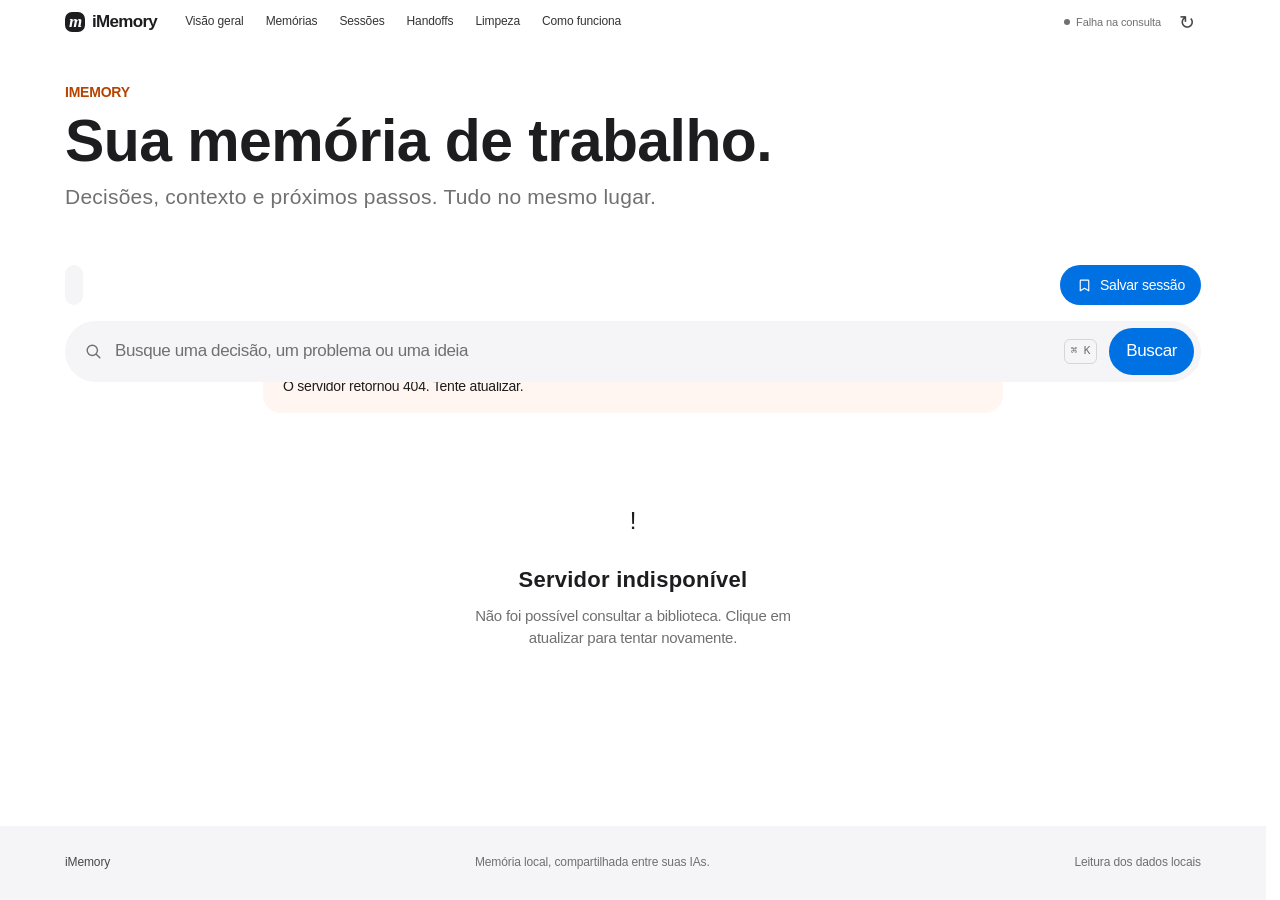
==== web-ui/index.html @ ad1aff93 "feat(web-ui): add local memory portal interface" ====
<!doctype html>
<html lang="pt-BR">
<head>
  <meta charset="utf-8">
  <meta name="viewport" content="width=device-width,initial-scale=1">
  <meta name="color-scheme" content="light">
  <meta name="theme-color" content="#ffffff">
  <title>iMemory · Memória que continua</title>
  <link rel="icon" href="data:image/svg+xml,%3Csvg xmlns='http://www.w3.org/2000/svg' viewBox='0 0 40 40'%3E%3Crect width='40' height='40' rx='12' fill='%231d1d1f'/%3E%3Cpath d='M10 28V12h5l5 9 5-9h5v16h-5V20l-5 8-5-8v8' fill='%23fff'/%3E%3C/svg%3E">
  <link rel="stylesheet" href="style.css">
  <link rel="stylesheet" href="refine.css">
  <link rel="stylesheet" href="components.css">
  <script src="motion.js" defer></script>
  <script src="app.js" defer></script>
</head>
<body>
  <a class="skip" href="#content">Ir para o conteúdo</a>
  <header class="global-nav">
    <div class="nav-inner">
      <a class="brand" href="#overview" aria-label="iMemory, início"><span class="logo">m</span><span>iMemory</span></a>
      <nav aria-label="Navegação principal" class="primary-nav">
        <a href="#overview" data-view="overview">Visão geral</a>
        <a href="#pages" data-view="pages">Memórias</a>
        <a href="#sessions" data-view="sessions">Sessões</a>
        <a href="#handoffs" data-view="handoffs">Handoffs</a>
        <a href="#cleanup" data-view="cleanup">Limpeza</a>
        <a href="guide.html">Como funciona</a>
      </nav>
      <div class="nav-status"><span id="connection" role="status" class="connection">Conectando…</span><button id="refresh" class="refresh" aria-label="Atualizar dados" title="Atualizar dados">↻</button></div>
    </div>
  </header>

  <main id="content" tabindex="-1">
    <section class="hero-band">
      <div class="hero page-heading">
        <div class="eyebrow">IMEMORY</div>
        <h1 id="heading">Sua memória de trabalho.</h1>
        <p id="subtitle">Decisões, contexto e próximos passos. Tudo no mesmo lugar.</p>
        <span class="date" id="today"></span>
      </div>
    </section>


    <section class="content-band">
      <div class="shell">
        <div class="project-strip"><div class="switcher" id="switcher"><button type="button" id="project-button" class="switcher-button" aria-haspopup="listbox" aria-expanded="false" aria-controls="project-panel" aria-label="Trocar de projeto"></button><div class="switcher-panel" id="project-panel"><label class="switcher-search"><svg class="icon" viewBox="0 0 24 24" aria-hidden="true"><circle cx="10.5" cy="10.5" r="6.5"/><path d="M15.4 15.4 20 20"/></svg><input id="project-filter" type="text" placeholder="Buscar projeto" autocomplete="off" spellcheck="false" role="combobox" aria-controls="project-list" aria-expanded="true" aria-autocomplete="list"></label><div id="project-list" class="switcher-list" role="listbox" aria-label="Projetos"></div><div class="switcher-foot"><span id="project-total"></span><span><kbd>↑</kbd><kbd>↓</kbd> navegar <kbd>↵</kbd> abrir</span></div></div></div><div id="recent-projects" class="recent"></div><button type="button" id="save-session" class="pill-button primary"><svg class="icon" viewBox="0 0 24 24" aria-hidden="true"><path d="M7 4.5h10c.6 0 1 .4 1 1v14l-6-3.5-6 3.5v-14c0-.6.4-1 1-1z"/></svg><span>Salvar sessão</span></button></div>
        <form id="search-form" role="search"><label class="visually-hidden" for="search">Buscar nas memórias</label><svg class="search-icon" viewBox="0 0 24 24" aria-hidden="true"><circle cx="10.5" cy="10.5" r="6.5"/><path d="M15.4 15.4 20 20"/></svg><input id="search" type="search" placeholder="Busque uma decisão, um problema ou uma ideia" autocomplete="off" spellcheck="false"><button type="button" id="search-clear" class="search-clear" aria-label="Limpar busca" tabindex="-1">×</button><kbd aria-hidden="true">⌘ K</kbd><button class="button" type="submit">Buscar</button></form>
        <div id="notice" role="alert" hidden></div>
        <section id="view" aria-live="polite" aria-busy="true"><div class="empty">Carregando sua biblioteca…</div></section>
      </div>
    </section>
  </main>

  <footer><div class="shell footer-inner"><span>iMemory</span><span>Memória local, compartilhada entre suas IAs.</span><span id="updated">Leitura dos dados locais</span></div></footer>
  <dialog id="reader" class="reader" aria-labelledby="reader-title"><div class="reader-top" id="reader-top"><span class="eyebrow" id="reader-label">MEMÓRIA</span><button id="close-reader" class="close-reader" aria-label="Fechar leitura">×</button></div><div class="reader-scroll" id="reader-scroll"><h2 id="reader-title"></h2><p id="reader-meta" class="muted"></p><div id="reader-body"></div></div><div id="reader-actions" class="reader-actions"></div></dialog>
  <dialog id="confirm" class="alert" aria-labelledby="confirm-title" aria-describedby="confirm-body"><form method="dialog"><span class="alert-icon" aria-hidden="true"><svg class="icon" viewBox="0 0 24 24" aria-hidden="true"><path d="M4.5 6.5h15M9.5 6.5V4.8c0-.7.6-1.3 1.3-1.3h2.4c.7 0 1.3.6 1.3 1.3v1.7M6.5 6.5l.8 12.2c.1 1 .9 1.8 1.9 1.8h5.6c1 0 1.8-.8 1.9-1.8l.8-12.2M10.2 10.5v6M13.8 10.5v6"/></svg></span><h2 id="confirm-title"></h2><p id="confirm-body"></p><ul id="confirm-list" class="alert-list"></ul><div class="alert-actions"><button class="button secondary" value="cancel" id="confirm-cancel">Cancelar</button><button class="button danger" value="ok" id="confirm-ok">Excluir</button></div></form></dialog>
  <dialog id="save-dialog" class="sheet" aria-labelledby="save-title"><div class="reader-top"><span class="eyebrow">SALVAR SESSÃO</span><button type="button" class="close-reader" data-close aria-label="Fechar">×</button></div><h2 id="save-title">Guarde o que aconteceu nesta sessão.</h2><p class="sheet-lead">O iMemory resume os eventos capturados com o LLM configurado e grava a página <code>sessions/&lt;id&gt;.md</code>, que passa a aparecer para todas as suas IAs.</p><div id="save-body"></div><div id="save-actions" class="alert-actions"></div></dialog>
  <div id="selection-bar" class="selection-bar" role="toolbar" aria-label="Memórias selecionadas" inert><span id="selection-count" aria-live="polite">Nenhuma selecionada</span><button type="button" class="bar-link" id="select-all">Selecionar tudo</button><button type="button" class="button danger" id="delete-selected" disabled><svg class="icon" viewBox="0 0 24 24" aria-hidden="true"><path d="M4.5 6.5h15M9.5 6.5V4.8c0-.7.6-1.3 1.3-1.3h2.4c.7 0 1.3.6 1.3 1.3v1.7M6.5 6.5l.8 12.2c.1 1 .9 1.8 1.9 1.8h5.6c1 0 1.8-.8 1.9-1.8l.8-12.2M10.2 10.5v6M13.8 10.5v6"/></svg><span>Excluir</span></button><button type="button" class="bar-close" id="end-select" aria-label="Sair da seleção">×</button></div>
  <div id="toasts" class="toasts"></div>
</body>
</html>
---- web-ui/style.css ----
:root{--ink:#1d1d1f;--deep:#474747;--muted:#707070;--line:#d6d6d6;--paper:#fff;--canvas:#f5f5f7;--wash:#e8e8ed;--blue:#0071e3;--link:#0066cc;--ember:#b64400;font-family:-apple-system,BlinkMacSystemFont,"SF Pro Text","SF Pro Icons","Helvetica Neue",Helvetica,Arial,sans-serif;font-feature-settings:normal;color-scheme:light}*{box-sizing:border-box}html{background:var(--paper);scroll-behavior:smooth}body{margin:0;color:var(--ink);background:var(--paper);font-size:17px;line-height:1.47;letter-spacing:-.022em;-webkit-font-smoothing:antialiased;-moz-osx-font-smoothing:grayscale;text-rendering:optimizeLegibility}button,input,select{font:inherit}button{cursor:pointer}a{color:inherit;text-decoration:none}button,a,input,summary{-webkit-tap-highlight-color:transparent;touch-action:manipulation}button:focus-visible,a:focus-visible,input:focus-visible,summary:focus-visible{outline:3px solid var(--blue);outline-offset:3px}.skip{position:fixed;z-index:9;top:-100px;left:20px;padding:12px 16px;background:var(--ink);color:#fff;border-radius:999px}.skip:focus{top:10px}.visually-hidden{position:absolute;width:1px;height:1px;padding:0;margin:-1px;overflow:hidden;clip:rect(0,0,0,0);white-space:nowrap;border:0}.shell{max-width:1200px;margin:0 auto;padding-inline:32px}.global-nav{height:48px;position:sticky;top:0;z-index:5;background:color-mix(in srgb,var(--paper) 86%,transparent);backdrop-filter:saturate(180%) blur(20px)}.nav-inner{height:100%;max-width:1200px;margin:auto;padding:0 32px;display:flex;align-items:center;gap:28px}.brand{font-size:17px;font-weight:600;letter-spacing:-.04em;display:flex;align-items:center;gap:7px;white-space:nowrap}.logo{display:grid;place-items:center;width:20px;height:20px;border-radius:7px;background:var(--ink);color:#fff;font-family:Georgia,serif;font-style:italic;font-size:17px;line-height:1;letter-spacing:-2px;padding-right:1px}.primary-nav{display:flex;align-items:center;gap:22px;flex:1}.primary-nav a{color:var(--deep);font-size:12px;white-space:nowrap}.primary-nav a:hover,.primary-nav a.active{color:var(--ink)}.primary-nav a.active{font-weight:600}.nav-status{display:flex;align-items:center;gap:12px;margin-left:auto}.connection{font-size:11px;color:var(--muted);white-space:nowrap;display:flex;align-items:center;gap:6px}.connection:before{content:"";height:6px;width:6px;border-radius:50%;background:var(--muted)}.connection.online:before{background:#34a853}.refresh{width:28px;height:28px;border:0;background:transparent;border-radius:50%;font-size:19px;line-height:1;color:var(--deep)}.refresh:hover{background:var(--wash)}.hero-band{background:var(--paper)}.hero{max-width:900px;margin:0 auto;padding:120px 32px 108px;text-align:center}.eyebrow{font-size:14px;line-height:1.25;font-weight:500;letter-spacing:-.01em;color:var(--ember)}h1{margin:12px 0 18px;font-size:clamp(48px,7vw,80px);line-height:1.05;letter-spacing:-.015em;font-weight:600}h2{font-size:clamp(28px,3.4vw,40px);line-height:1.14;letter-spacing:.007em;font-weight:600}p{line-height:1.47}.hero p{max-width:560px;margin:0 auto;color:var(--muted);font-size:21px;letter-spacing:.011em}.date{display:block;margin-top:20px;color:var(--muted);font-size:14px}.content-band{padding:64px 0 96px;background:var(--paper)}#search-form{max-width:740px;margin:0 auto 76px;padding:7px 7px 7px 19px;background:var(--canvas);border-radius:999px;display:flex;align-items:center;gap:12px}#search-form>span{font-size:22px;color:var(--deep);line-height:1}input{min-width:0;flex:1;border:0;background:transparent;color:var(--ink);outline:0;font-size:17px;padding:9px 0}input::placeholder{color:var(--muted)}kbd{color:var(--muted);font-size:11px;border:1px solid var(--line);border-radius:6px;padding:3px 6px;letter-spacing:0}.button{border:0;border-radius:980px;background:var(--blue);color:#fff;padding:11px 17px;font-size:17px;font-weight:400;letter-spacing:-.022em;white-space:nowrap}.button:hover{background:#0077ed}.button.secondary{color:var(--ink);background:var(--wash)}.button.secondary:hover{background:#dfe0e5}#notice{max-width:740px;margin:-50px auto 48px;padding:16px 20px;background:#fff6f1;color:var(--ink);border-radius:18px;font-size:14px}#view{min-height:220px}.metrics{max-width:1200px;margin:0 auto 100px;display:grid;grid-template-columns:repeat(4,1fr);background:var(--canvas);border-radius:28px;overflow:hidden}.metric{padding:36px 28px;min-height:196px}.metric-label{font-size:17px;color:var(--deep);line-height:1.3}.metric-number{margin:24px 0 8px;font-size:56px;line-height:1.07;font-weight:600;letter-spacing:-.005em;font-variant-numeric:tabular-nums}.metric-note{color:var(--muted);font-size:14px}.columns{display:grid;grid-template-columns:1fr 1fr;gap:20px}.card{background:var(--canvas);border-radius:28px;overflow:hidden}.card-header{display:flex;justify-content:space-between;align-items:center;gap:14px;padding:28px 32px 18px}.card-header h2{font-size:28px;margin:0}.text-link{border:0;background:none;color:var(--link);font-size:17px;letter-spacing:-.022em;padding:0;white-space:nowrap}.text-link:hover{text-decoration:underline}.empty{min-height:320px;padding:48px 32px;display:flex;flex-direction:column;align-items:center;justify-content:center;text-align:center}.empty-symbol{display:grid;place-items:center;width:72px;height:72px;background:var(--paper);border-radius:28px;color:var(--ink);font-size:31px;margin-bottom:24px}.empty h3{font-size:28px;line-height:1.14;letter-spacing:.007em;margin:0 0 12px;font-weight:600}.empty p{max-width:370px;margin:0;color:var(--muted);font-size:17px}.handoff-empty{background:#f0e4d3}.project-section{margin-top:112px}.section-title{display:flex;align-items:baseline;justify-content:space-between;gap:20px;margin-bottom:28px}.section-title h2{margin:0}.section-title span{font-size:14px;color:var(--muted)}.project-cards{display:grid;grid-template-columns:repeat(4,1fr);gap:20px}.project-card{min-height:230px;border:0;border-radius:28px;background:var(--canvas);padding:28px;text-align:left;transition:background .2s}.project-card:hover{background:var(--wash)}.project-card .folder{display:block;font-size:40px;line-height:1;margin-bottom:70px}.project-card strong{display:block;overflow-wrap:anywhere;font-size:21px;line-height:1.2;font-weight:600}.project-card small{display:block;margin-top:12px;color:var(--muted);font-size:14px}.guide{margin-top:112px;border-radius:28px;padding:64px;background:var(--ink);color:#fff;display:grid;grid-template-columns:auto minmax(0,1fr) auto;align-items:center;gap:28px}.guide>span{font-size:48px}.guide strong{font-size:32px;line-height:1.14;letter-spacing:.007em;font-weight:600}.guide p{margin:8px 0 0;color:#d2d2d7;font-size:17px}.guide .text-link{color:#8ab4f8}footer{background:var(--canvas);padding:28px 0;color:var(--muted);font-size:12px}footer .footer-inner{display:flex;justify-content:space-between;gap:16px}.footer-inner>span:first-child{color:var(--deep)}.row{display:flex;align-items:center;gap:18px;width:100%;border:0;background:transparent;padding:23px 32px;text-align:left}.row:hover{background:color-mix(in srgb,var(--wash) 80%,transparent)}.row-icon{width:30px;font-size:26px;line-height:1;color:var(--deep);flex-shrink:0}.row-main{min-width:0;flex:1}.row-main strong{display:block;font-size:17px;font-weight:600;overflow-wrap:anywhere}.row-main small{display:block;margin-top:7px;color:var(--muted);font-size:14px;overflow-wrap:anywhere}.row-main p{margin:9px 0 0;color:var(--muted);font-size:14px}.pill{padding:6px 11px;border-radius:999px;background:var(--wash);font-size:12px;color:var(--deep);white-space:nowrap}.muted{color:var(--muted);font-size:14px}dialog{width:min(830px,calc(100% - 32px));max-height:88vh;border:0;border-radius:28px;background:var(--paper);color:var(--ink);padding:38px 44px}dialog::backdrop{background:#0000004d;backdrop-filter:blur(12px)}.reader-top{display:flex;justify-content:space-between;align-items:center}.close-reader{border:0;background:var(--wash);border-radius:50%;width:32px;height:32px;font-size:24px;line-height:1}.close-reader:hover{background:var(--line)}dialog h2{font-size:40px;line-height:1.12;letter-spacing:-.03em;overflow-wrap:anywhere;margin:18px 0 8px}#reader-body{font-size:17px;line-height:1.55;overflow-wrap:anywhere;margin-top:32px}#reader-body pre{padding:18px 20px;background:var(--canvas);border-radius:18px;white-space:pre-wrap;overflow:auto;font-size:13px;line-height:1.55}#reader-body code{font-family:ui-monospace,SFMono-Regular,Menlo,monospace;background:var(--wash);padding:2px 4px;border-radius:4px;font-size:.85em}#reader-body pre code{background:none;padding:0}#reader-body details{padding:16px 0;border-top:1px solid var(--line)}#reader-body summary{cursor:pointer;font-size:14px;color:var(--deep)}#reader-body h3{font-size:24px}#reader-body blockquote{margin-left:0;padding-left:18px;border-left:3px solid var(--line);color:var(--muted)}#reader-body a{color:var(--link);text-decoration:underline}.load-more{display:block;margin:28px auto}.error-empty{min-height:280px}mark{background:#dbeaff;color:var(--ink)}@media(max-width:900px){.primary-nav{gap:14px}.project-cards{grid-template-columns:repeat(2,1fr)}.metrics{grid-template-columns:repeat(2,1fr)}.metric{min-height:160px}.columns{margin:0;padding:0}.guide{padding:46px;grid-template-columns:1fr}.guide .text-link{margin-top:8px}}@media(max-width:660px){.global-nav{height:auto;min-height:48px}.nav-inner{padding:10px 20px;gap:14px;flex-wrap:wrap}.primary-nav{order:3;width:100%;overflow:auto;padding-bottom:2px;gap:20px}.nav-status{gap:8px}.connection{font-size:10px}.hero{padding:72px 20px 68px;text-align:left}.hero h1{font-size:52px}.hero p{margin-left:0;font-size:19px}.date{font-size:12px}.shell{padding-inline:20px}.content-band{padding:38px 0 70px}#search-form{margin-bottom:52px;padding-left:15px}#search-form>span,kbd{display:none}.button{font-size:15px;padding:10px 15px}.metrics{border-radius:28px;margin-bottom:72px}.metric{padding:26px 20px;min-height:146px}.metric-label{font-size:14px}.metric-number{font-size:42px;margin:20px 0 6px}.metric-note{font-size:12px}.columns{grid-template-columns:1fr}.card-header{padding:26px 24px 16px}.card-header h2{font-size:24px}.row{padding:20px 24px}.row-icon{display:none}.pill{font-size:10px}.empty{min-height:260px;padding:36px 24px}.empty h3{font-size:24px}.empty p{font-size:15px}.project-section{margin-top:76px}.section-title{display:block}.section-title h2{font-size:32px}.section-title span{display:block;margin-top:10px}.project-cards{gap:12px}.project-card{min-height:180px;padding:22px}.project-card .folder{font-size:28px;margin-bottom:48px}.project-card strong{font-size:17px}.guide{margin-top:76px;padding:38px 30px}.guide strong{font-size:27px}footer .footer-inner{display:grid;gap:8px}.footer-inner #updated{display:none}dialog{padding:28px 24px}dialog h2{font-size:32px}}
---- web-ui/refine.css ----
/* Portal pessoal: prioriza estado e ação, com menos leitura de apoio. */
.hero{max-width:1200px;padding:58px 32px 46px;text-align:left}.hero h1{max-width:900px;margin:8px 0 10px;font-size:clamp(48px,5vw,72px);letter-spacing:-.015em}.hero p{max-width:640px;margin:0;font-size:19px;line-height:1.35}.date{margin-top:12px;font-size:12px}.content-band{padding:40px 0 76px}#search-form{max-width:none;margin:0 0 42px}.metrics{gap:12px;margin-bottom:56px;background:transparent;border-radius:0;overflow:visible}.metric{min-height:164px;padding:26px 28px;background:var(--canvas);border-radius:28px}.metric-label{font-size:14px;color:var(--deep)}.metric-number{margin:18px 0 0;font-size:68px;letter-spacing:-.01em}.metric-note{display:none}.columns{gap:12px}.card-header{padding:24px 28px 12px}.card-header h2{font-size:24px}.empty{min-height:220px;padding:32px 28px}.empty-symbol{width:56px;height:56px;margin-bottom:18px;font-size:24px}.empty h3{font-size:22px}.empty p{font-size:15px}.project-section{margin-top:72px}.guide{margin-top:72px;padding:38px 42px}.guide strong{font-size:28px}.guide p{font-size:15px}.project-card{min-height:190px}.project-card .folder{margin-bottom:44px}
@media(max-width:660px){.hero{padding:42px 20px 34px}.hero h1{font-size:46px}.hero p{font-size:17px}.content-band{padding:30px 0 60px}#search-form{margin-bottom:32px}.metrics{gap:8px;margin-bottom:52px}.metric{min-height:132px;padding:20px 18px;border-radius:22px}.metric-number{margin-top:14px;font-size:52px}.metric-label{font-size:12px}.empty{min-height:190px}.guide{margin-top:56px;padding:32px 28px}}

/* A primeira tela deve mostrar os indicadores completos. */
.hero{padding:40px 32px 30px}.hero h1{font-size:clamp(46px,4.6vw,64px)}.date{display:none}.content-band{padding-top:24px}#search-form{margin-bottom:28px}.metrics{margin-bottom:52px}.metric{min-height:152px}.metric-number{font-size:66px}@media(max-width:660px){.hero{padding:34px 20px 26px}.hero h1{font-size:42px}.content-band{padding-top:20px}#search-form{margin-bottom:24px}.metric{min-height:124px}.metric-number{font-size:50px}}
---- web-ui/components.css ----
/* Tipografia, componentes e movimento inspirados em apple.com/br/iphone.
   Carregado depois de style.css e refine.css; só refina, não redesenha. */

:root{
  --display:-apple-system,BlinkMacSystemFont,"SF Pro Display","SF Pro Icons","Helvetica Neue",Helvetica,Arial,sans-serif;
  --ease:cubic-bezier(.28,.11,.32,1);
  --ease-out:cubic-bezier(.16,1,.3,1);
  --spring:cubic-bezier(.34,1.56,.64,1);
  --danger:#e30000;
  --danger-press:#c40000;
  --hair:rgba(0,0,0,.08);
  --ring:0 0 0 4px rgba(0,113,227,.16);
}

/* ---------- Escala tipográfica (SF Pro, métricas da Apple) ---------- */
h1,h2,h3,.brand,.metric-number,.guide strong,.project-card strong,.empty h3,.review-number,.stat b{font-family:var(--display)}
.hero h1{font-weight:600;line-height:1.0625;letter-spacing:-.009em}
.hero p{font-size:21px;line-height:1.381;letter-spacing:.011em}
.section-title h2{letter-spacing:0}
.card-header h2{line-height:1.167;letter-spacing:.009em}
.empty h3{line-height:1.19;letter-spacing:.011em}
.guide strong{letter-spacing:.007em}
.project-card strong{letter-spacing:.011em}
.metric-label,.row-main small,.row-main p,.muted,.section-title span,.project-card small,.empty p,#notice{letter-spacing:-.016em}
.primary-nav a,.connection,.pill,footer,kbd{letter-spacing:-.01em}
.row-main strong{line-height:1.29;letter-spacing:-.022em}
.row-main small{line-height:1.43}
.row-main p{line-height:1.43}
.eyebrow{font-size:14px;letter-spacing:-.016em;font-weight:600}
code{font-family:ui-monospace,"SF Mono",SFMono-Regular,Menlo,monospace}
@media(max-width:660px){.hero p{font-size:19px;line-height:1.42;letter-spacing:.012em}}

.icon{width:18px;height:18px;fill:none;stroke:currentColor;stroke-width:1.6;stroke-linecap:round;stroke-linejoin:round;flex-shrink:0}

/* ---------- Navegação global ---------- */
.global-nav{height:44px;background:rgba(255,255,255,.8);-webkit-backdrop-filter:saturate(180%) blur(20px);backdrop-filter:saturate(180%) blur(20px);transition:box-shadow .4s var(--ease)}
.global-nav.scrolled{box-shadow:0 1px 0 var(--hair)}
.primary-nav{position:relative;align-self:stretch}
.primary-nav a{display:flex;align-items:center;height:100%;color:rgba(0,0,0,.8);transition:color .25s var(--ease)}
.primary-nav a:hover{color:var(--blue)}
.primary-nav a.active{color:var(--ink);font-weight:400}
.nav-indicator{position:absolute;left:0;bottom:7px;height:2px;width:0;border-radius:2px;background:var(--ink);opacity:0;pointer-events:none}
.nav-indicator.ready{transition:transform .5s var(--ease-out),width .5s var(--ease-out),opacity .3s}
.connection.online:before{animation:pulse 1.6s var(--ease) 2}
.refresh{display:grid;place-items:center;transition:background .2s,transform .3s var(--ease)}
.refresh:active{transform:scale(.9)}
.refresh:disabled{animation:spin .9s linear infinite;cursor:progress}
@media(max-width:660px){.global-nav{height:auto}.primary-nav{flex:1 0 100%;align-self:auto;gap:20px}.primary-nav a{height:34px;flex-shrink:0}.nav-indicator{bottom:2px}}

/* ---------- Botões ---------- */
.button{display:inline-flex;align-items:center;justify-content:center;gap:6px;transition:background .25s var(--ease),color .25s,opacity .25s,transform .2s var(--ease)}
.button:active:not(:disabled){transform:scale(.96)}
.button:disabled{opacity:.38;cursor:default}
.button.small{font-size:14px;letter-spacing:-.016em;padding:7px 15px}
.button.danger{background:var(--danger);color:#fff}
.button.danger:hover:not(:disabled){background:var(--danger-press)}
.button .icon{width:16px;height:16px;stroke-width:1.8}
.text-danger{display:inline-flex;align-items:center;gap:6px;border:0;background:none;padding:6px 0;color:var(--danger);font-size:17px;letter-spacing:-.022em}
.text-danger:hover{text-decoration:underline}

/* ---------- Busca (pill com anel de foco) ---------- */
#search-form{position:relative;padding:6px 6px 6px 18px;border:1px solid transparent;transition:background .35s var(--ease),border-color .35s var(--ease),box-shadow .35s var(--ease)}
#search-form:hover{background:#efeff2}
#search-form:focus-within{background:var(--paper);border-color:var(--blue);box-shadow:var(--ring)}
.search-icon{width:19px;height:19px;fill:none;stroke:var(--muted);stroke-width:1.8;stroke-linecap:round;flex-shrink:0;transition:stroke .3s}
#search-form:focus-within .search-icon{stroke:var(--blue)}
#search{letter-spacing:-.022em}
#search:focus-visible{outline:0}
#search::-webkit-search-cancel-button,#search::-webkit-search-decoration{-webkit-appearance:none;appearance:none}
#search::placeholder{transition:opacity .28s var(--ease),transform .28s var(--ease)}
#search.ph-swap::placeholder{opacity:0}
.search-clear{display:grid;place-items:center;flex-shrink:0;width:22px;height:22px;padding:0 0 2px;border:0;border-radius:50%;background:#aeaeb2;color:#fff;font-size:17px;line-height:1;opacity:0;transform:scale(.5);pointer-events:none;transition:opacity .2s,transform .3s var(--spring),background .2s}
.search-clear.show{opacity:1;transform:none;pointer-events:auto}
.search-clear:hover{background:#8e8e93}
#search-form kbd{transition:opacity .2s}
#search-form:focus-within kbd,.search-clear.show~kbd{opacity:0}

/* ---------- Controles de 40px: abas, botões-pílula e menu ---------- */
:root{--control:40px}
.tabs{position:relative;display:inline-flex;align-items:center;gap:2px;max-width:100%;height:var(--control);padding:4px;border-radius:999px;background:var(--canvas);isolation:isolate;overflow-x:auto;overflow-y:hidden;scrollbar-width:none}
.tabs::-webkit-scrollbar{display:none}
.tabs.on-card{background:var(--paper);box-shadow:inset 0 0 0 1px var(--hair)}
.tabs button{position:relative;z-index:1;flex-shrink:0;display:inline-flex;align-items:center;gap:8px;height:32px;padding:0 6px 0 14px;border:0;border-radius:999px;background:transparent;color:var(--deep);font-size:14px;letter-spacing:-.016em;white-space:nowrap;transition:color .3s var(--ease),background .25s var(--ease),transform .2s var(--ease)}
.tabs button:hover:not([aria-current="true"]):not([aria-checked="true"]){background:rgba(0,0,0,.05);color:var(--ink)}
.tabs button:active{transform:scale(.96)}
.tabs button[aria-current="true"],.tabs button[aria-checked="true"]{color:#fff}
.count,.tabs .count{min-width:22px;height:20px;padding:0 7px;border-radius:10px;background:rgba(0,0,0,.07);color:var(--ink);font-size:12px;font-weight:600;line-height:20px;letter-spacing:0;text-align:center;font-variant-numeric:tabular-nums;transition:background .3s var(--ease),color .3s var(--ease)}
.zero>.count,.tabs button.zero .count{background:transparent;color:#aeaeb2;font-weight:400}
.tabs button[aria-current="true"] .count,.tabs button[aria-checked="true"] .count{background:rgba(255,255,255,.2);color:#fff}
.count.bump,.tabs .count.bump{animation:bump .5s var(--spring)}
.tabs-thumb{position:absolute;z-index:0;top:4px;bottom:4px;left:0;width:0;border-radius:999px;background:var(--ink);box-shadow:0 2px 8px rgba(0,0,0,.18)}
.tabs.ready .tabs-thumb{transition:transform .5s var(--ease-out),width .5s var(--ease-out)}
html:not(.js) .tabs button[aria-current="true"],html:not(.js) .tabs button[aria-checked="true"]{background:var(--ink)}

.pill-button{display:inline-flex;align-items:center;justify-content:center;gap:7px;height:var(--control);padding:0 16px;border:0;border-radius:999px;background:var(--canvas);color:var(--ink);font-size:14px;letter-spacing:-.016em;white-space:nowrap;transition:background .25s var(--ease),color .25s var(--ease),box-shadow .25s,transform .2s var(--ease)}
.pill-button:hover{background:var(--wash)}
.pill-button:active{transform:scale(.96)}
.pill-button .icon{width:17px;height:17px}
.pill-button .chevron{width:14px;height:14px;margin-right:-4px;stroke-width:2;transition:transform .3s var(--ease)}
.pill-button[aria-expanded="true"] .chevron{transform:rotate(180deg)}
.card .pill-button{background:var(--paper);box-shadow:inset 0 0 0 1px var(--hair)}
.card .pill-button:hover{background:#fbfbfd}
.pill-button.on,.card .pill-button.on{background:rgba(0,113,227,.1);box-shadow:none;color:var(--blue)}
.pill-button[aria-pressed="true"],.card .pill-button[aria-pressed="true"]{background:var(--ink);box-shadow:none;color:#fff}
.pill-button.primary{background:var(--blue);color:#fff}
.pill-button.primary:hover{background:#0077ed}

.menu-wrap{position:relative}
.menu{position:absolute;z-index:15;top:calc(100% + 8px);right:0;min-width:220px;padding:6px;border-radius:16px;background:rgba(255,255,255,.96);-webkit-backdrop-filter:saturate(180%) blur(20px);backdrop-filter:saturate(180%) blur(20px);box-shadow:0 0 0 1px rgba(0,0,0,.06),0 16px 40px rgba(0,0,0,.14);opacity:0;visibility:hidden;transform:translateY(-6px) scale(.97);transform-origin:top right;transition:opacity .2s var(--ease),transform .3s var(--ease-out),visibility 0s .3s}
.menu-wrap.open .menu{opacity:1;visibility:visible;transform:none;transition:opacity .2s var(--ease),transform .3s var(--ease-out)}
.menu button{display:flex;align-items:center;gap:10px;width:100%;height:38px;padding:0 12px 0 10px;border:0;border-radius:10px;background:transparent;color:var(--ink);font-size:14px;letter-spacing:-.016em;text-align:left}
.menu button:hover,.menu button:focus-visible{background:var(--canvas);outline:0}
.menu .tick{width:16px;height:16px;stroke:var(--blue);stroke-width:2.2;opacity:0}
.menu [aria-checked="true"]{font-weight:600}
.menu [aria-checked="true"] .tick{opacity:1}

/* ---------- Biblioteca: ferramentas, linhas e seleção ---------- */
.card-header{flex-wrap:wrap}
.library-card{overflow:visible}
.library-card .card-header{align-items:baseline}
.library-tools{display:flex;align-items:center;justify-content:space-between;gap:12px;min-width:0;padding:4px 28px 20px}
.library-tools .tabs{min-width:0}
.tools-end{display:flex;align-items:center;gap:8px;flex-shrink:0}
.library-list{border-top:1px solid var(--hair)}
.library-list .row-wrap:last-child{border-radius:0 0 28px 28px}
.pill.live{background:rgba(52,199,89,.14);color:#1d7d3a}
.row-wrap{position:relative;display:flex;align-items:center;transition:background .25s var(--ease)}
.row-wrap+.row-wrap{box-shadow:inset 0 1px 0 rgba(0,0,0,.05)}
.row-wrap:hover{background:color-mix(in srgb,var(--wash) 80%,transparent)}
.row-wrap .row{flex:1;min-width:0}
.row-wrap .row:hover{background:transparent}
.check{flex-shrink:0;display:grid;place-items:center;width:0;height:24px;margin-left:0;overflow:hidden;border-radius:50%;background:var(--paper);box-shadow:inset 0 0 0 1.5px #c7c7cc;opacity:0;transition:width .4s var(--ease-out),margin .4s var(--ease-out),opacity .25s,background .2s,box-shadow .2s}
.check svg{width:14px;height:14px;fill:none;stroke:#fff;stroke-width:2.6;stroke-linecap:round;stroke-linejoin:round;stroke-dasharray:20;stroke-dashoffset:20;transition:stroke-dashoffset .3s var(--ease) .05s}
body.selecting #library-list .check{width:24px;margin-left:28px;opacity:1}
body.selecting #library-list .row-wrap{cursor:pointer}
body.selecting #library-list .row-action{display:none}
.row-wrap.picked{background:rgba(0,113,227,.06)}
.row-wrap.picked:hover{background:rgba(0,113,227,.09)}
.row-wrap.picked .check{background:var(--blue);box-shadow:inset 0 0 0 1.5px var(--blue);animation:pop .4s var(--spring)}
.row-wrap.picked .check svg{stroke-dashoffset:0}
.row-action{flex-shrink:0;display:grid;place-items:center;width:36px;height:36px;margin-right:20px;padding:0;border:0;border-radius:50%;background:transparent;color:var(--muted);opacity:0;transform:scale(.8);transition:opacity .2s,transform .3s var(--spring),background .2s,color .2s}
.row-wrap:hover .row-action,.row-action:focus-visible{opacity:1;transform:none}
.row-action:hover{background:rgba(227,0,0,.08);color:var(--danger)}
.row-action.save:hover{background:rgba(0,113,227,.08);color:var(--blue)}
.row-action:active{transform:scale(.88)}
@media(hover:none){.row-action{opacity:1;transform:none}}
.empty .button{margin-top:20px}
@media(max-width:760px){.library-tools{flex-direction:column;align-items:stretch}.library-tools .tabs{align-self:flex-start}.tools-end{justify-content:space-between}.menu{right:auto;left:0;transform-origin:top left}}
@media(max-width:480px){.row-wrap .pill{display:none}}
@media(max-width:660px){.library-tools{padding:4px 20px 16px}.row-wrap .row{padding-right:12px}.row-action{margin-right:8px}body.selecting #library-list .check{margin-left:20px}}

/* ---------- Barra flutuante de seleção ---------- */
.selection-bar{position:fixed;z-index:20;left:50%;bottom:24px;display:flex;align-items:center;gap:6px;padding:8px 8px 8px 22px;border-radius:999px;background:rgba(29,29,31,.9);-webkit-backdrop-filter:saturate(180%) blur(20px);backdrop-filter:saturate(180%) blur(20px);color:#fff;font-size:14px;letter-spacing:-.016em;box-shadow:0 16px 48px rgba(0,0,0,.28);opacity:0;visibility:hidden;transform:translate(-50%,calc(100% + 48px));transition:transform .55s var(--ease-out),opacity .3s,visibility 0s .55s}
.selection-bar.show{opacity:1;visibility:visible;transform:translate(-50%,0);transition:transform .55s var(--ease-out),opacity .3s}
#selection-count{min-width:150px;margin-right:6px;font-variant-numeric:tabular-nums;white-space:nowrap}
.bar-link{border:0;background:transparent;border-radius:999px;padding:9px 14px;color:#2997ff;font-size:14px;white-space:nowrap;transition:background .2s}
.bar-link:hover:not(:disabled){background:rgba(255,255,255,.1)}
.bar-link:disabled{opacity:.4}
.selection-bar .button{font-size:14px;padding:9px 16px}
.bar-close{display:grid;place-items:center;width:34px;height:34px;margin-left:2px;padding:0 0 2px;border:0;border-radius:50%;background:rgba(255,255,255,.14);color:#fff;font-size:21px;line-height:1;transition:background .2s}
.bar-close:hover{background:rgba(255,255,255,.24)}
@media(max-width:660px){.selection-bar{bottom:12px;width:calc(100% - 24px);padding-left:16px}#selection-count{min-width:0;flex:1}.bar-link{padding:9px 8px}}

/* ---------- Toasts ---------- */
.toasts{position:fixed;z-index:30;left:50%;bottom:24px;display:grid;justify-items:center;gap:8px;width:max-content;max-width:calc(100% - 32px);transform:translateX(-50%);pointer-events:none;transition:bottom .55s var(--ease-out)}
body.bar-open .toasts{bottom:96px}
.toast{position:relative;overflow:hidden;display:flex;align-items:center;gap:18px;padding:14px 16px 14px 20px;border-radius:16px;background:rgba(29,29,31,.92);-webkit-backdrop-filter:saturate(180%) blur(20px);backdrop-filter:saturate(180%) blur(20px);color:#fff;font-size:14px;letter-spacing:-.016em;line-height:1.43;box-shadow:0 12px 40px rgba(0,0,0,.24);pointer-events:auto;animation:toast-in .55s var(--ease-out)}
.toast.error{background:rgba(190,0,0,.94)}
.toast.leaving{animation:toast-out .26s var(--ease) forwards}
.toast-undo{border:0;background:transparent;padding:4px 6px;color:#2997ff;font-size:14px;font-weight:600;letter-spacing:-.016em}
.toast.error .toast-undo{color:#fff}
.toast-timer{position:absolute;left:0;right:0;bottom:0;height:2px;background:rgba(255,255,255,.4);transform-origin:left;animation:shrink var(--ms,4s) linear forwards}
@media(max-width:660px){body.bar-open .toasts{bottom:84px}}

/* ---------- Diálogos ---------- */
dialog h2{font-family:var(--display);letter-spacing:.004em}
.reader-summary{margin:0 0 14px;color:var(--deep);font-size:19px;line-height:1.42;letter-spacing:.012em}
.reader-tags{display:flex;flex-wrap:wrap;gap:6px;margin-bottom:24px}
.alert{width:min(420px,calc(100% - 32px));padding:32px 28px 24px;border-radius:24px;text-align:center}
.alert-icon{display:grid;place-items:center;width:56px;height:56px;margin:0 auto 18px;border-radius:50%;background:rgba(227,0,0,.09);color:var(--danger)}
.alert-icon .icon{width:26px;height:26px}
.alert h2{margin:0 0 8px;font-size:21px;line-height:1.19;letter-spacing:.011em}
.alert p{margin:0;color:var(--muted);font-size:14px;line-height:1.43;letter-spacing:-.016em}
.alert-list{max-height:188px;overflow:auto;margin:18px 0 0;padding:4px 16px;list-style:none;border-radius:14px;background:var(--canvas);text-align:left}
.alert-list:empty{display:none}
.alert-list li{padding:9px 0;overflow:hidden;white-space:nowrap;text-overflow:ellipsis;font-size:14px;letter-spacing:-.016em}
.alert-list li+li{border-top:1px solid var(--hair)}
.alert-list li.muted{color:var(--muted)}
.alert-actions{display:grid;grid-template-columns:1fr 1fr;gap:10px;margin-top:24px}
.alert-actions .button{width:100%}

/* ---------- Limpeza ---------- */
.cleanup{display:grid;gap:72px}
.sweep-card{padding:40px}
.sweep-copy h2{margin:10px 0 12px;font-size:clamp(28px,3.4vw,40px);line-height:1.1;letter-spacing:0}
.sweep-copy p{max-width:660px;margin:0;color:var(--deep);font-size:17px}
.sweep-actions{display:flex;flex-wrap:wrap;gap:12px;margin-top:28px}
.sweep-loading{display:flex;align-items:center;gap:12px;margin-top:28px;color:var(--deep);font-size:17px}
.spinner{width:20px;height:20px;border-radius:50%;border:2px solid var(--line);border-top-color:var(--ink);animation:spin .8s linear infinite}
.stats{display:grid;grid-template-columns:repeat(auto-fit,minmax(150px,1fr));gap:10px;margin-top:28px}
.stat{padding:20px 20px 18px;border-radius:18px;background:var(--paper)}
.stat b{display:block;font-size:40px;line-height:1.1;font-weight:600;font-variant-numeric:tabular-nums}
.stat span{display:block;margin-top:6px;color:var(--muted);font-size:14px;letter-spacing:-.016em}
.stat.zero b{color:#c7c7cc}
.sweep-list{margin:14px 0 0;padding:6px 18px;list-style:none;border-radius:18px;background:var(--paper)}
.sweep-list li{padding:10px 0;overflow:hidden;white-space:nowrap;text-overflow:ellipsis;font-size:14px;letter-spacing:-.016em}
.sweep-list li+li{border-top:1px solid var(--hair)}
.form-error{margin:24px 0 0;padding:14px 18px;border-radius:14px;background:#fff1f1;color:#b00000;font-size:14px}
.all-clear{display:flex;align-items:center;gap:16px;margin-top:28px;padding:20px 22px;border-radius:18px;background:var(--paper)}
.all-clear svg{width:44px;height:44px;flex-shrink:0;fill:none;stroke:#1d9b4b;stroke-width:3;stroke-linecap:round;stroke-linejoin:round}
.all-clear circle{stroke-dasharray:151;stroke-dashoffset:151;animation:draw .7s var(--ease) forwards}
.all-clear path{stroke-dasharray:36;stroke-dashoffset:36;animation:draw .45s var(--ease) .45s forwards}
.all-clear strong{display:block;font-size:19px;font-weight:600;letter-spacing:.012em}
.all-clear span{display:block;margin-top:2px;color:var(--muted);font-size:14px}
.review .section-title{margin-bottom:28px}
.review-grid{display:grid;grid-template-columns:repeat(3,1fr);gap:20px}
.review-tile{display:flex;flex-direction:column;justify-content:space-between;gap:28px;min-height:250px;padding:30px;border:0;border-radius:28px;background:var(--canvas);text-align:left;transition:background .3s var(--ease),transform .5s var(--ease-out),box-shadow .5s var(--ease-out)}
.review-tile:hover{background:var(--wash);transform:translateY(-4px);box-shadow:0 18px 40px rgba(0,0,0,.07)}
.review-number{font-size:56px;line-height:1.07;font-weight:600;letter-spacing:-.005em;font-variant-numeric:tabular-nums}
.review-tile strong{display:block;font-size:21px;line-height:1.19;font-weight:600;letter-spacing:.011em}
.review-tile small{display:block;margin-top:8px;color:var(--muted);font-size:14px;line-height:1.43;letter-spacing:-.016em}
.review-tile .go{color:var(--link);font-size:17px}
@media(max-width:900px){.review-grid{grid-template-columns:1fr}.review-tile{min-height:0}}
@media(max-width:660px){.cleanup{gap:56px}.sweep-card{padding:28px 24px}.stat b{font-size:32px}}

/* ---------- Página: rodapé sempre no fim da tela ---------- */
body{min-height:100vh;min-height:100dvh;display:flex;flex-direction:column}
main{flex:1 0 auto}
footer{flex-shrink:0}

/* ---------- Seletor de projetos + recentes + salvar sessão ---------- */
.project-strip{display:flex;align-items:center;gap:14px;margin:0 0 16px}
#save-session{flex-shrink:0;margin-left:auto}
.plogo{flex-shrink:0;display:grid;place-items:center;width:28px;height:28px;border-radius:8px;object-fit:cover;background:var(--paper);box-shadow:0 0 0 1px rgba(0,0,0,.07);font-size:11px;font-weight:700;line-height:1;letter-spacing:.02em}
.plogo.mono{background:hsl(var(--h,210) 70% 92%);color:hsl(var(--h,210) 45% 30%);box-shadow:inset 0 0 0 1px hsl(var(--h,210) 40% 84%)}
.plogo-stack{display:inline-flex;flex-shrink:0}
.plogo-stack .plogo{width:24px;height:24px;border-radius:7px;box-shadow:0 0 0 2px var(--canvas);font-size:9px}
.plogo-stack .plogo+.plogo{margin-left:-9px}
.switcher{position:relative;min-width:0}
.switcher-button{display:flex;align-items:center;gap:10px;max-width:100%;height:var(--control);padding:0 12px 0 6px;border:0;border-radius:999px;background:var(--canvas);color:var(--ink);font-size:14px;letter-spacing:-.016em;transition:background .25s var(--ease),box-shadow .25s var(--ease),transform .2s var(--ease)}
.switcher-button:hover{background:var(--wash)}
.switcher-button:active{transform:scale(.97)}
.switcher-button[aria-expanded="true"]{background:var(--paper);box-shadow:0 0 0 1px var(--hair),0 8px 24px rgba(0,0,0,.08)}
.switcher-button>.plogo{border-radius:50%}
.switcher-button strong{min-width:0;overflow:hidden;font-weight:600;white-space:nowrap;text-overflow:ellipsis}
.switcher-button .chevron{width:14px;height:14px;stroke-width:2;color:var(--muted);transition:transform .35s var(--ease)}
.switcher-button[aria-expanded="true"] .chevron{transform:rotate(180deg)}
.switcher-panel{position:absolute;z-index:25;top:calc(100% + 8px);left:0;display:flex;flex-direction:column;width:min(400px,calc(100vw - 40px));max-height:min(500px,70vh);overflow:hidden;border-radius:20px;background:rgba(255,255,255,.97);-webkit-backdrop-filter:saturate(180%) blur(24px);backdrop-filter:saturate(180%) blur(24px);box-shadow:0 0 0 1px rgba(0,0,0,.06),0 24px 64px rgba(0,0,0,.18);opacity:0;visibility:hidden;transform:translateY(-8px) scale(.97);transform-origin:top left;transition:opacity .2s var(--ease),transform .35s var(--ease-out),visibility 0s .35s}
.switcher.open .switcher-panel{opacity:1;visibility:visible;transform:none;transition:opacity .2s var(--ease),transform .35s var(--ease-out)}
.switcher-search{display:flex;align-items:center;gap:10px;padding:0 18px;border-bottom:1px solid var(--hair);color:var(--muted);cursor:text}
.switcher-search input{flex:1;height:52px;padding:0;border:0;background:transparent;font-size:17px;letter-spacing:-.022em;outline:0}
.switcher-search input:focus-visible{outline:0}
.switcher-list{flex:1;min-height:0;overflow-y:auto;padding:6px;overscroll-behavior:contain}
.switcher-item{display:flex;align-items:center;gap:12px;width:100%;padding:9px 10px;border:0;border-radius:12px;background:transparent;color:var(--ink);text-align:left;transition:background .15s}
.switcher-item.focused{background:var(--canvas)}
.switcher-item.all{margin-bottom:6px;box-shadow:0 7px 0 -6px var(--hair)}
.switcher-item .plogo{width:34px;height:34px;border-radius:10px}
.switcher-item .plogo-stack .plogo{width:26px;height:26px;border-radius:8px;box-shadow:0 0 0 2px var(--paper)}
.switcher-item.focused .plogo-stack .plogo{box-shadow:0 0 0 2px var(--canvas)}
.si-main{flex:1;min-width:0}
.si-main strong{display:block;overflow:hidden;font-size:15px;font-weight:600;letter-spacing:-.02em;white-space:nowrap;text-overflow:ellipsis}
.si-main small{display:block;margin-top:1px;color:var(--muted);font-size:12px;letter-spacing:-.01em}
.si-main mark{border-radius:3px;background:rgba(0,113,227,.16);color:inherit}
.switcher-item .tick{width:16px;height:16px;stroke:var(--blue);stroke-width:2.2;opacity:0}
.switcher-item[aria-selected="true"] .tick{opacity:1}
.switcher-empty{margin:0;padding:28px 16px;color:var(--muted);font-size:14px;text-align:center}
.switcher-foot{display:flex;justify-content:space-between;align-items:center;gap:12px;padding:10px 16px;border-top:1px solid var(--hair);color:var(--muted);font-size:12px}
.switcher-foot kbd{margin:0 1px;padding:1px 5px;font-size:11px}
.recent{display:flex;align-items:center;gap:6px;min-width:0;overflow:hidden}
.recent-label{margin:0 4px 0 2px;color:var(--muted);font-size:12px;letter-spacing:-.01em}
.recent-item{flex-shrink:0;padding:0;border:0;border-radius:10px;background:none;transition:transform .35s var(--spring)}
.recent-item .plogo{width:32px;height:32px;border-radius:10px;transition:box-shadow .25s var(--ease)}
.recent-item:hover{transform:translateY(-2px)}
.recent-item.on .plogo{box-shadow:0 0 0 2px var(--paper),0 0 0 4px var(--blue)}
.row-icon .plogo{width:30px;height:30px;border-radius:9px}
.project-card .folder .plogo{width:52px;height:52px;border-radius:14px;font-size:17px}
@media(max-width:660px){.project-strip{flex-wrap:wrap;gap:10px}.switcher{flex:1 1 100%}.switcher-button{width:100%}.switcher-button .chevron{margin-left:auto}.recent-label{display:none}.recent-item .plogo{width:30px;height:30px}}

/* ---------- Folha "salvar sessão": opções, rádio e switch ---------- */
.sheet{width:min(560px,calc(100% - 32px));padding:32px 32px 28px}
.sheet h2{margin:14px 0 8px;font-size:28px;line-height:1.14;letter-spacing:.007em}
.sheet-lead{margin:0 0 22px;color:var(--muted);font-size:14px;line-height:1.43;letter-spacing:-.016em}
.sheet code{padding:2px 5px;border-radius:5px;background:var(--wash);font-size:.9em}
.sheet-note{margin:0 0 12px;color:var(--deep);font-size:14px;letter-spacing:-.016em}
.sheet .sweep-loading{margin-top:4px;font-size:15px}
.sheet .all-clear{margin-top:4px;background:var(--canvas)}
.sheet .all-clear span{overflow-wrap:anywhere}
.sheet .form-error{margin-top:4px}
.choices{display:grid;gap:8px}
.choice{position:relative;display:flex;align-items:center;gap:14px;padding:14px 16px;border-radius:14px;background:var(--canvas);box-shadow:inset 0 0 0 1.5px transparent;cursor:pointer;transition:background .2s var(--ease),box-shadow .2s var(--ease)}
.choice:hover{background:var(--wash)}
.choice:has(input:checked){background:rgba(0,113,227,.06);box-shadow:inset 0 0 0 1.5px var(--blue)}
.choice input,.switch-row input{position:absolute;opacity:0;pointer-events:none}
.choice-mark{flex-shrink:0;width:22px;height:22px;border-radius:50%;background:var(--paper);box-shadow:inset 0 0 0 1.5px #c7c7cc;transition:box-shadow .3s var(--spring)}
.choice input:checked~.choice-mark{box-shadow:inset 0 0 0 7px var(--blue)}
.choice input:focus-visible~.choice-mark,.switch-row input:focus-visible~.switch{outline:3px solid var(--blue);outline-offset:2px}
.choice-body{min-width:0}
.choice-body strong{display:block;font-size:17px;font-weight:600;letter-spacing:-.022em}
.choice-body small{display:block;margin-top:2px;color:var(--muted);font-size:14px;letter-spacing:-.016em}
.live-dot{display:inline-flex;align-items:center;gap:5px;color:#1d7d3a;font-weight:600}
.live-dot:before{content:"";width:6px;height:6px;border-radius:50%;background:#34c759}
.switch-row{position:relative;display:flex;align-items:center;gap:16px;margin-top:12px;padding:14px 16px;border-radius:14px;background:var(--canvas);cursor:pointer}
.switch-row>span:first-child{flex:1}
.switch-row strong{display:block;font-size:15px;font-weight:600;letter-spacing:-.016em}
.switch-row small{display:block;margin-top:2px;color:var(--muted);font-size:13px;letter-spacing:-.01em}
.switch{position:relative;flex-shrink:0;width:51px;height:31px;border-radius:999px;background:#e9e9eb;transition:background .25s var(--ease)}
.switch:after{content:"";position:absolute;top:2px;left:2px;width:27px;height:27px;border-radius:50%;background:#fff;box-shadow:0 3px 8px rgba(0,0,0,.15),0 3px 1px rgba(0,0,0,.06);transition:transform .35s var(--spring)}
.switch-row input:checked~.switch{background:#34c759}
.switch-row input:checked~.switch:after{transform:translateX(20px)}
@media(max-width:660px){.sheet{padding:26px 22px 22px}.sheet h2{font-size:24px}}

/* ---------- Como funciona ---------- */
.doc{padding-top:32px}
.doc-section+.doc-section{margin-top:72px}
.doc .section-title{margin-bottom:20px}
.doc .section-title h2{margin:0;font-size:clamp(28px,3vw,32px);line-height:1.125;letter-spacing:.004em}
.doc code{font-family:ui-monospace,"SF Mono",SFMono-Regular,Menlo,monospace;font-size:.86em;letter-spacing:0}
.g-card{border-radius:22px;background:var(--canvas)}
.flow{display:grid;grid-template-columns:repeat(4,1fr);gap:12px;margin:0;padding:0;list-style:none;counter-reset:none}
.flow-step{position:relative;display:flex;flex-direction:column;padding:24px 22px 22px}
.flow-step+.flow-step:before{content:"";position:absolute;top:36px;left:-10px;width:8px;height:8px;border-top:1.5px solid #c7c7cc;border-right:1.5px solid #c7c7cc;transform:rotate(45deg)}
.step-no{display:grid;place-items:center;width:28px;height:28px;border-radius:50%;background:var(--ink);color:#fff;font-size:13px;font-weight:600}
.flow-step h3{margin:16px 0 8px;font-size:21px;line-height:1.19;font-weight:600;letter-spacing:.011em}
.flow-step p{flex:1;margin:0;color:var(--deep);font-size:14px;line-height:1.5;letter-spacing:-.016em}
.flow-step p code,.phrase span code,.faq-grid code,.section-title code{padding:1px 5px;border-radius:5px;background:rgba(0,0,0,.06)}
.tags{display:flex;flex-wrap:wrap;gap:6px;margin-top:16px}
.tags code{padding:4px 8px;border-radius:7px;background:var(--paper);color:var(--deep);font-size:11px;box-shadow:inset 0 0 0 1px var(--hair)}
.phrases{display:grid;grid-template-columns:1fr 1fr;padding:8px 24px}
.phrase{display:grid;grid-template-columns:1fr auto;align-items:baseline;gap:4px 16px;padding:16px 0}
.phrase:nth-child(n+3){border-top:1px solid var(--hair)}
.phrase:nth-child(odd){padding-right:28px}
.phrase:nth-child(even){padding-left:28px;border-left:1px solid var(--hair)}
.phrase q{font-size:17px;font-weight:600;letter-spacing:-.022em;quotes:"“" "”"}
.phrase>code{color:var(--blue);font-size:12px;white-space:nowrap}
.phrase span{grid-column:1/-1;color:var(--muted);font-size:14px;letter-spacing:-.016em}
.terminal{overflow:hidden;border-radius:22px;background:#1d1d1f;color:#f5f5f7}
.cmd{display:grid;grid-template-columns:minmax(0,1.1fr) minmax(0,1fr) auto;align-items:center;gap:20px;padding:13px 16px 13px 24px}
.cmd+.cmd{border-top:1px solid rgba(255,255,255,.08)}
.cmd.head{background:rgba(255,255,255,.05)}
.cmd code{overflow-x:auto;white-space:nowrap;color:#f5f5f7;font-size:13px;scrollbar-width:none}
.cmd code::-webkit-scrollbar{display:none}
.cmd span{color:#a1a1a6;font-size:13px;letter-spacing:-.01em}
.copy{height:30px;padding:0 12px;border:0;border-radius:999px;background:rgba(255,255,255,.1);color:#f5f5f7;font-size:12px;transition:background .2s,color .2s}
.copy:hover{background:rgba(255,255,255,.18)}
.copy.done{background:#34c759;color:#fff}
.split{display:grid;grid-template-columns:1.2fr 1fr;gap:20px}
.paths{margin:0;padding:6px 24px}
.paths div{display:grid;grid-template-columns:160px 1fr;gap:16px;padding:13px 0}
.paths div+div{border-top:1px solid var(--hair)}
.paths dt code{font-size:13px}
.paths dd{margin:0;color:var(--deep);font-size:14px;letter-spacing:-.016em}
.note{padding:22px 24px}
.note p{margin:0;color:var(--deep);font-size:14px;letter-spacing:-.016em}
.note pre{margin:14px 0;padding:14px 16px;border-radius:14px;background:#1d1d1f;color:#f5f5f7;font-size:13px;line-height:1.6;overflow:auto}
.note pre code{font-size:13px}
.integrations{display:grid;grid-template-columns:repeat(4,1fr);gap:12px}
.integration{display:flex;flex-direction:column;gap:18px;padding:22px}
.integration header{display:flex;align-items:center;justify-content:space-between;gap:8px}
.integration h3{min-width:0;margin:0;overflow:hidden;font-size:19px;line-height:1.21;font-weight:600;letter-spacing:.012em;white-space:nowrap;text-overflow:ellipsis}
.badge{flex-shrink:0;padding:4px 9px;border-radius:999px;font-size:12px;font-weight:600;letter-spacing:-.01em}
.badge.auto{background:rgba(52,199,89,.14);color:#1d7d3a}
.badge.manual{background:rgba(182,68,0,.1);color:var(--ember)}
.integration ul{display:grid;gap:10px;margin:0;padding:0;list-style:none}
.integration li{display:flex;justify-content:space-between;gap:12px;font-size:14px;letter-spacing:-.016em;color:var(--ink)}
.integration li b{font-weight:400;color:var(--muted)}
.integration .config{margin-top:auto;padding:8px 10px;border-radius:10px;background:var(--paper);color:var(--deep);font-size:12px;overflow-wrap:anywhere;box-shadow:inset 0 0 0 1px var(--hair)}
.faq-section{display:grid;grid-template-columns:minmax(0,1fr) minmax(0,2fr);gap:48px;align-items:start}
.faq-intro{position:sticky;top:84px}
.faq-intro h2{margin:0 0 12px;font-size:clamp(28px,3vw,32px);line-height:1.125;letter-spacing:.004em}
.faq-intro p{margin:0 0 22px;color:var(--deep);font-size:17px;line-height:1.47}
.faq-list{counter-reset:faq;border-top:1px solid var(--line)}
.faq-item{border-bottom:1px solid var(--line);overflow:hidden}
.faq-item summary{display:grid;grid-template-columns:36px 1fr 28px;align-items:center;gap:10px;padding:22px 4px;cursor:pointer;list-style:none;border-radius:12px;transition:color .25s var(--ease)}
.faq-item summary::-webkit-details-marker{display:none}
.faq-item summary:hover .faq-q{color:var(--blue)}
.faq-no{color:var(--muted);font-size:12px;font-weight:600;font-variant-numeric:tabular-nums;letter-spacing:.02em}
.faq-q{font-size:19px;font-weight:600;line-height:1.26;letter-spacing:.012em;transition:color .25s var(--ease)}
.faq-icon{position:relative;width:28px;height:28px;border-radius:50%;background:var(--canvas);transition:background .3s var(--ease),transform .45s var(--ease-out)}
.faq-icon:before,.faq-icon:after{content:"";position:absolute;top:50%;left:50%;width:11px;height:1.8px;margin:-.9px 0 0 -5.5px;border-radius:2px;background:var(--ink);transition:transform .45s var(--ease-out),background .3s}
.faq-icon:after{transform:rotate(90deg)}
.faq-item[open] .faq-icon{background:var(--ink);transform:rotate(180deg)}
.faq-item[open] .faq-icon:before,.faq-item[open] .faq-icon:after{background:#fff}
.faq-item[open] .faq-icon:after{transform:rotate(0)}
.faq-a{padding:0 44px 24px 50px}
.faq-a p{margin:0;color:var(--deep);font-size:17px;line-height:1.53;letter-spacing:-.022em}
.faq-a p+p{margin-top:10px}
.faq-a code{padding:1px 5px;border-radius:5px;background:rgba(0,0,0,.06)}
html.motion .faq-item[open] .faq-a{animation:fade-up .5s var(--ease-out) both}
@media(max-width:900px){.faq-section{grid-template-columns:1fr;gap:20px}.faq-intro{position:static}}
@media(max-width:560px){.faq-item summary{grid-template-columns:28px 1fr 28px}.faq-q{font-size:17px}.faq-a{padding:0 4px 20px 42px}.faq-a p{font-size:15px}}
@media(max-width:1000px){.flow,.integrations{grid-template-columns:1fr 1fr}.flow-step:nth-child(3):before{display:none}.split{grid-template-columns:1fr}}
@media(max-width:760px){.phrases{grid-template-columns:1fr}.phrase{grid-template-columns:1fr}.phrase>code{grid-row:3}.phrase:nth-child(n){padding:16px 0;border-left:0}.phrase+.phrase{border-top:1px solid var(--hair)}.cmd{grid-template-columns:minmax(0,1fr) auto;gap:4px 12px}.cmd span{grid-column:1;grid-row:2}.cmd .copy{grid-column:2;grid-row:1/3}}
@media(max-width:560px){.flow,.integrations{grid-template-columns:1fr}.flow-step:before{display:none}.paths div{grid-template-columns:1fr;gap:4px}.doc-section+.doc-section{margin-top:56px}}

/* ---------- Carregamento ---------- */
.skeleton{border-radius:28px;background:var(--canvas);padding:14px 32px}
.sk-row{display:grid;gap:10px;padding:18px 0}
.sk-row+.sk-row{border-top:1px solid rgba(0,0,0,.04)}
.sk-row span{height:13px;border-radius:7px;background:linear-gradient(90deg,#e8e8ed 25%,#f5f5f7 40%,#e8e8ed 60%) 0 0/400% 100%;animation:shimmer 1.5s var(--ease) infinite}
.sk-row span:first-child{width:44%;height:17px}
.sk-row span:last-child{width:70%}

/* ---------- Hover e toque ---------- */
.project-card{transition:background .3s var(--ease),transform .5s var(--ease-out),box-shadow .5s var(--ease-out)}
.project-card:hover{transform:translateY(-4px);box-shadow:0 18px 40px rgba(0,0,0,.07)}
.project-card:active,.review-tile:active{transform:scale(.98)}
.text-link{transition:opacity .2s}

/* ---------- Movimento (só com JavaScript e sem "reduzir movimento") ---------- */
html.motion .reveal{opacity:0;transform:translateY(32px)}
html.motion .reveal.in{opacity:1;transform:none;transition:opacity 1s var(--ease) var(--d,0ms),transform 1s var(--ease-out) var(--d,0ms)}
html.motion .word{display:inline-block;animation:word-in 1.1s var(--ease-out) both;animation-delay:calc(var(--i) * 70ms)}
html.motion .word.still{animation:none}
html.motion .fade-up{animation:fade-up .9s var(--ease-out) both;animation-delay:var(--delay,0ms)}
html.motion .view-enter{animation:fade-up .6s var(--ease-out) both}
html.motion .row-in{animation:fade-up .55s var(--ease-out) both;animation-delay:calc(var(--i) * 40ms)}
html.motion dialog[open]{animation:dialog-in .5s var(--ease-out)}
html.motion dialog[open]::backdrop{animation:fade-in .35s ease}
html.motion dialog.closing{animation:dialog-out .22s var(--ease) forwards}
html.motion dialog.closing::backdrop{animation:fade-out .22s ease forwards}

@keyframes word-in{from{opacity:0;transform:translateY(.38em);filter:blur(12px)}}
@keyframes fade-up{from{opacity:0;transform:translateY(18px)}}
@keyframes fade-in{from{opacity:0}}
@keyframes fade-out{to{opacity:0}}
@keyframes dialog-in{from{opacity:0;transform:translateY(28px) scale(.96)}}
@keyframes dialog-out{to{opacity:0;transform:translateY(14px) scale(.97)}}
@keyframes toast-in{from{opacity:0;transform:translateY(24px) scale(.96)}}
@keyframes toast-out{to{opacity:0;transform:translateY(12px) scale(.97)}}
@keyframes shrink{to{transform:scaleX(0)}}
@keyframes pop{0%{transform:scale(.7)}60%{transform:scale(1.12)}100%{transform:none}}
@keyframes bump{0%{transform:scale(1)}40%{transform:scale(1.3)}100%{transform:scale(1)}}
@keyframes spin{to{transform:rotate(360deg)}}
@keyframes pulse{0%{box-shadow:0 0 0 0 rgba(52,168,83,.45)}70%,100%{box-shadow:0 0 0 7px rgba(52,168,83,0)}}
@keyframes shimmer{from{background-position:100% 0}to{background-position:0 0}}
@keyframes draw{to{stroke-dashoffset:0}}

@media(prefers-reduced-motion:reduce){
  *,*::before,*::after{animation-duration:.01ms!important;animation-iteration-count:1!important;transition-duration:.01ms!important;scroll-behavior:auto!important}
}

/* ---------- Leitor: cabeçalho e ações fixos, conteúdo rola por dentro ---------- */
dialog.reader{padding:0}
dialog.reader[open]{display:flex;flex-direction:column;overflow:hidden;max-height:min(88vh,920px)}
.reader .reader-top{flex-shrink:0;padding:24px 44px 12px;transition:box-shadow .3s var(--ease)}
.reader .reader-top.shadow{box-shadow:0 1px 0 var(--hair)}
.reader-scroll{flex:1;min-height:0;overflow-y:auto;padding:0 44px 36px;overscroll-behavior:contain}
.reader-scroll h2{margin-top:6px}
.reader-actions{flex-shrink:0;display:flex;gap:16px;padding:14px 44px 18px;border-top:1px solid var(--line)}
.reader-actions:empty{display:none}
@media(max-width:660px){.reader .reader-top{padding:20px 24px 10px}.reader-scroll{padding:0 24px 28px}.reader-actions{padding:12px 24px 16px}}

/* ---------- Rolagem: sem salto de layout e barras discretas ---------- */
html{scrollbar-gutter:stable}
html:has(dialog[open]){overflow:hidden}
::-webkit-scrollbar{width:14px;height:14px}
::-webkit-scrollbar-track,::-webkit-scrollbar-corner{background:transparent}
::-webkit-scrollbar-thumb{min-height:44px;border:4px solid transparent;border-radius:999px;background:rgba(0,0,0,.2) padding-box;transition:background-color .2s}
::-webkit-scrollbar-thumb:hover{background-color:rgba(0,0,0,.34)}
::-webkit-scrollbar-thumb:active{background-color:rgba(0,0,0,.48)}
dialog ::-webkit-scrollbar,dialog::-webkit-scrollbar,.switcher-list::-webkit-scrollbar,.alert-list::-webkit-scrollbar,.menu::-webkit-scrollbar{width:11px}
dialog ::-webkit-scrollbar-thumb,dialog::-webkit-scrollbar-thumb,.switcher-list::-webkit-scrollbar-thumb,.alert-list::-webkit-scrollbar-thumb{border-width:3px;background-color:rgba(0,0,0,.15)}
dialog ::-webkit-scrollbar-thumb:hover,dialog::-webkit-scrollbar-thumb:hover,.switcher-list::-webkit-scrollbar-thumb:hover{background-color:rgba(0,0,0,.3)}
dialog::-webkit-scrollbar-track{margin:22px 0}
.switcher-list::-webkit-scrollbar-track{margin:6px 0}
#reader-body pre::-webkit-scrollbar-thumb,.note pre::-webkit-scrollbar-thumb{border-width:4px;background-color:rgba(0,0,0,.18)}
.terminal ::-webkit-scrollbar-thumb,.note pre::-webkit-scrollbar-thumb{background-color:rgba(255,255,255,.22)}
@supports not selector(::-webkit-scrollbar){html{scrollbar-width:thin;scrollbar-color:rgba(0,0,0,.3) transparent}dialog,.switcher-list{scrollbar-width:thin;scrollbar-color:rgba(0,0,0,.2) transparent}}

/* ---------- Leitor: eventos da sessão ---------- */
#reader-body details{padding:0;border-top:1px solid var(--hair)}
#reader-body details:last-of-type{border-bottom:1px solid var(--hair)}
#reader-body summary{display:flex;align-items:center;gap:12px;margin:0 -10px;padding:12px 10px;border-radius:10px;color:var(--ink);font-size:14px;letter-spacing:-.016em;list-style:none;transition:background .2s var(--ease)}
#reader-body summary::-webkit-details-marker{display:none}
#reader-body summary:before{content:"";flex-shrink:0;width:6px;height:6px;margin:0 3px;border-right:1.6px solid var(--muted);border-bottom:1.6px solid var(--muted);transform:rotate(-45deg);transition:transform .3s var(--ease)}
#reader-body details[open]>summary:before{transform:rotate(45deg)}
#reader-body summary:hover{background:var(--canvas)}
#reader-body summary .muted{margin-left:auto;font-size:12px;font-variant-numeric:tabular-nums}
#reader-body details pre{margin:2px 0 14px}
html.motion #reader-body details[open] pre{animation:fade-up .4s var(--ease-out) both}
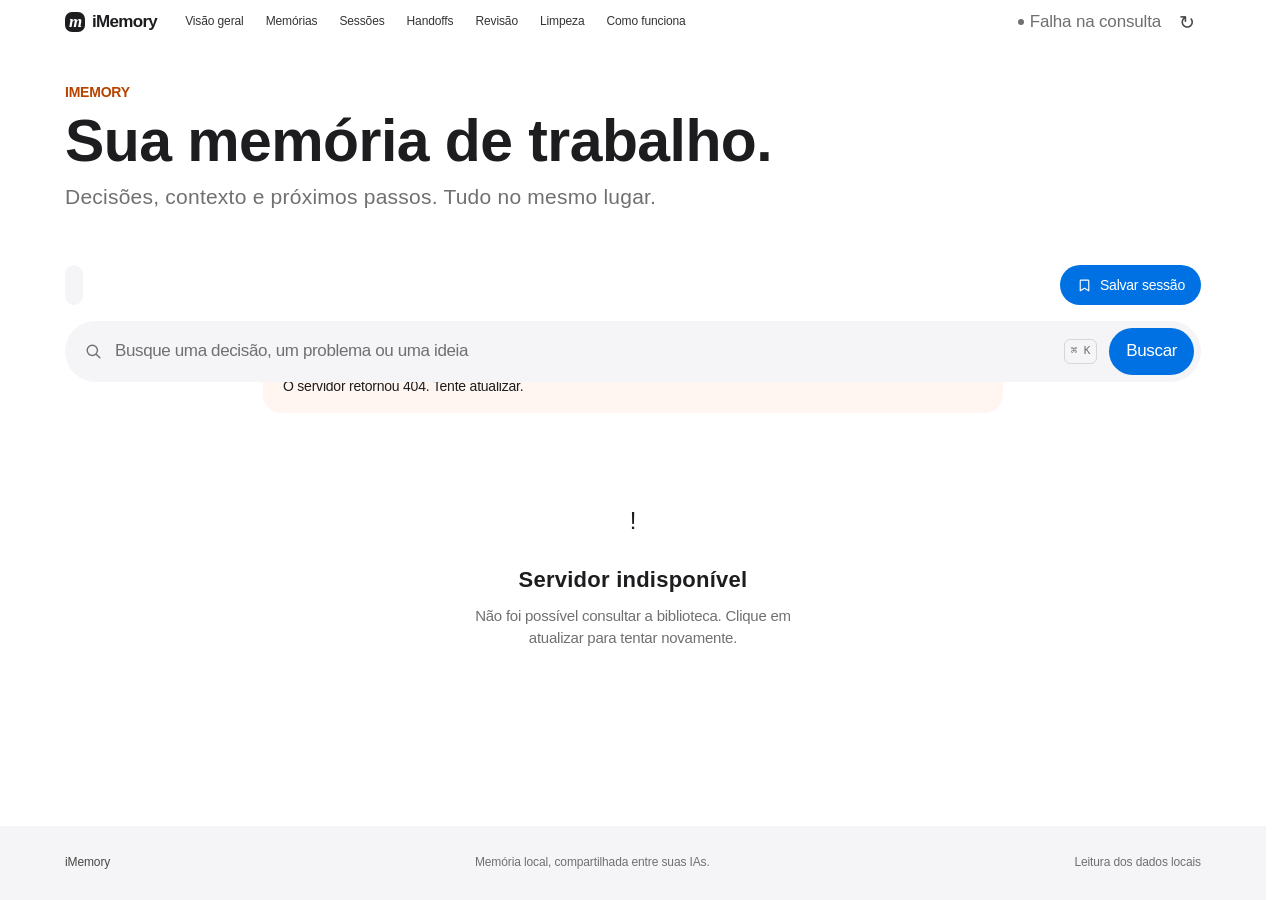
==== commit 8ecdd698: "feat(web-ui): add review, handoff and version check Co-authored-by: Cursor <cursoragent@cursor.com>" ====
--- a/web-ui/index.html
+++ b/web-ui/index.html
@@ -23,10 +23,11 @@
         <a href="#pages" data-view="pages">Memórias</a>
         <a href="#sessions" data-view="sessions">Sessões</a>
         <a href="#handoffs" data-view="handoffs">Handoffs</a>
+        <a href="#review" data-view="review">Revisão</a>
         <a href="#cleanup" data-view="cleanup">Limpeza</a>
         <a href="guide.html">Como funciona</a>
       </nav>
-      <div class="nav-status"><span id="connection" role="status" class="connection">Conectando…</span><button id="refresh" class="refresh" aria-label="Atualizar dados" title="Atualizar dados">↻</button></div>
+      <div class="nav-status"><button type="button" id="connection" class="connection" aria-live="polite" title="Conferir se o ai-memory deste Mac está na versão publicada">Conectando…</button><button id="refresh" class="refresh" aria-label="Atualizar dados" title="Atualizar dados">↻</button></div>
     </div>
   </header>
 
@@ -55,6 +56,7 @@
   <dialog id="reader" class="reader" aria-labelledby="reader-title"><div class="reader-top" id="reader-top"><span class="eyebrow" id="reader-label">MEMÓRIA</span><button id="close-reader" class="close-reader" aria-label="Fechar leitura">×</button></div><div class="reader-scroll" id="reader-scroll"><h2 id="reader-title"></h2><p id="reader-meta" class="muted"></p><div id="reader-body"></div></div><div id="reader-actions" class="reader-actions"></div></dialog>
   <dialog id="confirm" class="alert" aria-labelledby="confirm-title" aria-describedby="confirm-body"><form method="dialog"><span class="alert-icon" aria-hidden="true"><svg class="icon" viewBox="0 0 24 24" aria-hidden="true"><path d="M4.5 6.5h15M9.5 6.5V4.8c0-.7.6-1.3 1.3-1.3h2.4c.7 0 1.3.6 1.3 1.3v1.7M6.5 6.5l.8 12.2c.1 1 .9 1.8 1.9 1.8h5.6c1 0 1.8-.8 1.9-1.8l.8-12.2M10.2 10.5v6M13.8 10.5v6"/></svg></span><h2 id="confirm-title"></h2><p id="confirm-body"></p><ul id="confirm-list" class="alert-list"></ul><div class="alert-actions"><button class="button secondary" value="cancel" id="confirm-cancel">Cancelar</button><button class="button danger" value="ok" id="confirm-ok">Excluir</button></div></form></dialog>
   <dialog id="save-dialog" class="sheet" aria-labelledby="save-title"><div class="reader-top"><span class="eyebrow">SALVAR SESSÃO</span><button type="button" class="close-reader" data-close aria-label="Fechar">×</button></div><h2 id="save-title">Guarde o que aconteceu nesta sessão.</h2><p class="sheet-lead">O iMemory resume os eventos capturados com o LLM configurado e grava a página <code>sessions/&lt;id&gt;.md</code>, que passa a aparecer para todas as suas IAs.</p><div id="save-body"></div><div id="save-actions" class="alert-actions"></div></dialog>
+  <dialog id="compose" class="sheet" aria-labelledby="compose-title"><form id="compose-form"><div class="reader-top"><span class="eyebrow" id="compose-label">NOVO</span><button type="button" class="close-reader" data-close aria-label="Fechar">×</button></div><h2 id="compose-title"></h2><p class="sheet-lead" id="compose-lead"></p><div id="compose-body"></div><p id="compose-error" class="form-error" hidden></p><div id="compose-actions" class="alert-actions"></div></form></dialog>
   <div id="selection-bar" class="selection-bar" role="toolbar" aria-label="Memórias selecionadas" inert><span id="selection-count" aria-live="polite">Nenhuma selecionada</span><button type="button" class="bar-link" id="select-all">Selecionar tudo</button><button type="button" class="button danger" id="delete-selected" disabled><svg class="icon" viewBox="0 0 24 24" aria-hidden="true"><path d="M4.5 6.5h15M9.5 6.5V4.8c0-.7.6-1.3 1.3-1.3h2.4c.7 0 1.3.6 1.3 1.3v1.7M6.5 6.5l.8 12.2c.1 1 .9 1.8 1.9 1.8h5.6c1 0 1.8-.8 1.9-1.8l.8-12.2M10.2 10.5v6M13.8 10.5v6"/></svg><span>Excluir</span></button><button type="button" class="bar-close" id="end-select" aria-label="Sair da seleção">×</button></div>
   <div id="toasts" class="toasts"></div>
 </body>
--- a/web-ui/style.css
+++ b/web-ui/style.css
@@ -1 +1 @@
-:root{--ink:#1d1d1f;--deep:#474747;--muted:#707070;--line:#d6d6d6;--paper:#fff;--canvas:#f5f5f7;--wash:#e8e8ed;--blue:#0071e3;--link:#0066cc;--ember:#b64400;font-family:-apple-system,BlinkMacSystemFont,"SF Pro Text","SF Pro Icons","Helvetica Neue",Helvetica,Arial,sans-serif;font-feature-settings:normal;color-scheme:light}*{box-sizing:border-box}html{background:var(--paper);scroll-behavior:smooth}body{margin:0;color:var(--ink);background:var(--paper);font-size:17px;line-height:1.47;letter-spacing:-.022em;-webkit-font-smoothing:antialiased;-moz-osx-font-smoothing:grayscale;text-rendering:optimizeLegibility}button,input,select{font:inherit}button{cursor:pointer}a{color:inherit;text-decoration:none}button,a,input,summary{-webkit-tap-highlight-color:transparent;touch-action:manipulation}button:focus-visible,a:focus-visible,input:focus-visible,summary:focus-visible{outline:3px solid var(--blue);outline-offset:3px}.skip{position:fixed;z-index:9;top:-100px;left:20px;padding:12px 16px;background:var(--ink);color:#fff;border-radius:999px}.skip:focus{top:10px}.visually-hidden{position:absolute;width:1px;height:1px;padding:0;margin:-1px;overflow:hidden;clip:rect(0,0,0,0);white-space:nowrap;border:0}.shell{max-width:1200px;margin:0 auto;padding-inline:32px}.global-nav{height:48px;position:sticky;top:0;z-index:5;background:color-mix(in srgb,var(--paper) 86%,transparent);backdrop-filter:saturate(180%) blur(20px)}.nav-inner{height:100%;max-width:1200px;margin:auto;padding:0 32px;display:flex;align-items:center;gap:28px}.brand{font-size:17px;font-weight:600;letter-spacing:-.04em;display:flex;align-items:center;gap:7px;white-space:nowrap}.logo{display:grid;place-items:center;width:20px;height:20px;border-radius:7px;background:var(--ink);color:#fff;font-family:Georgia,serif;font-style:italic;font-size:17px;line-height:1;letter-spacing:-2px;padding-right:1px}.primary-nav{display:flex;align-items:center;gap:22px;flex:1}.primary-nav a{color:var(--deep);font-size:12px;white-space:nowrap}.primary-nav a:hover,.primary-nav a.active{color:var(--ink)}.primary-nav a.active{font-weight:600}.nav-status{display:flex;align-items:center;gap:12px;margin-left:auto}.connection{font-size:11px;color:var(--muted);white-space:nowrap;display:flex;align-items:center;gap:6px}.connection:before{content:"";height:6px;width:6px;border-radius:50%;background:var(--muted)}.connection.online:before{background:#34a853}.refresh{width:28px;height:28px;border:0;background:transparent;border-radius:50%;font-size:19px;line-height:1;color:var(--deep)}.refresh:hover{background:var(--wash)}.hero-band{background:var(--paper)}.hero{max-width:900px;margin:0 auto;padding:120px 32px 108px;text-align:center}.eyebrow{font-size:14px;line-height:1.25;font-weight:500;letter-spacing:-.01em;color:var(--ember)}h1{margin:12px 0 18px;font-size:clamp(48px,7vw,80px);line-height:1.05;letter-spacing:-.015em;font-weight:600}h2{font-size:clamp(28px,3.4vw,40px);line-height:1.14;letter-spacing:.007em;font-weight:600}p{line-height:1.47}.hero p{max-width:560px;margin:0 auto;color:var(--muted);font-size:21px;letter-spacing:.011em}.date{display:block;margin-top:20px;color:var(--muted);font-size:14px}.content-band{padding:64px 0 96px;background:var(--paper)}#search-form{max-width:740px;margin:0 auto 76px;padding:7px 7px 7px 19px;background:var(--canvas);border-radius:999px;display:flex;align-items:center;gap:12px}#search-form>span{font-size:22px;color:var(--deep);line-height:1}input{min-width:0;flex:1;border:0;background:transparent;color:var(--ink);outline:0;font-size:17px;padding:9px 0}input::placeholder{color:var(--muted)}kbd{color:var(--muted);font-size:11px;border:1px solid var(--line);border-radius:6px;padding:3px 6px;letter-spacing:0}.button{border:0;border-radius:980px;background:var(--blue);color:#fff;padding:11px 17px;font-size:17px;font-weight:400;letter-spacing:-.022em;white-space:nowrap}.button:hover{background:#0077ed}.button.secondary{color:var(--ink);background:var(--wash)}.button.secondary:hover{background:#dfe0e5}#notice{max-width:740px;margin:-50px auto 48px;padding:16px 20px;background:#fff6f1;color:var(--ink);border-radius:18px;font-size:14px}#view{min-height:220px}.metrics{max-width:1200px;margin:0 auto 100px;display:grid;grid-template-columns:repeat(4,1fr);background:var(--canvas);border-radius:28px;overflow:hidden}.metric{padding:36px 28px;min-height:196px}.metric-label{font-size:17px;color:var(--deep);line-height:1.3}.metric-number{margin:24px 0 8px;font-size:56px;line-height:1.07;font-weight:600;letter-spacing:-.005em;font-variant-numeric:tabular-nums}.metric-note{color:var(--muted);font-size:14px}.columns{display:grid;grid-template-columns:1fr 1fr;gap:20px}.card{background:var(--canvas);border-radius:28px;overflow:hidden}.card-header{display:flex;justify-content:space-between;align-items:center;gap:14px;padding:28px 32px 18px}.card-header h2{font-size:28px;margin:0}.text-link{border:0;background:none;color:var(--link);font-size:17px;letter-spacing:-.022em;padding:0;white-space:nowrap}.text-link:hover{text-decoration:underline}.empty{min-height:320px;padding:48px 32px;display:flex;flex-direction:column;align-items:center;justify-content:center;text-align:center}.empty-symbol{display:grid;place-items:center;width:72px;height:72px;background:var(--paper);border-radius:28px;color:var(--ink);font-size:31px;margin-bottom:24px}.empty h3{font-size:28px;line-height:1.14;letter-spacing:.007em;margin:0 0 12px;font-weight:600}.empty p{max-width:370px;margin:0;color:var(--muted);font-size:17px}.handoff-empty{background:#f0e4d3}.project-section{margin-top:112px}.section-title{display:flex;align-items:baseline;justify-content:space-between;gap:20px;margin-bottom:28px}.section-title h2{margin:0}.section-title span{font-size:14px;color:var(--muted)}.project-cards{display:grid;grid-template-columns:repeat(4,1fr);gap:20px}.project-card{min-height:230px;border:0;border-radius:28px;background:var(--canvas);padding:28px;text-align:left;transition:background .2s}.project-card:hover{background:var(--wash)}.project-card .folder{display:block;font-size:40px;line-height:1;margin-bottom:70px}.project-card strong{display:block;overflow-wrap:anywhere;font-size:21px;line-height:1.2;font-weight:600}.project-card small{display:block;margin-top:12px;color:var(--muted);font-size:14px}.guide{margin-top:112px;border-radius:28px;padding:64px;background:var(--ink);color:#fff;display:grid;grid-template-columns:auto minmax(0,1fr) auto;align-items:center;gap:28px}.guide>span{font-size:48px}.guide strong{font-size:32px;line-height:1.14;letter-spacing:.007em;font-weight:600}.guide p{margin:8px 0 0;color:#d2d2d7;font-size:17px}.guide .text-link{color:#8ab4f8}footer{background:var(--canvas);padding:28px 0;color:var(--muted);font-size:12px}footer .footer-inner{display:flex;justify-content:space-between;gap:16px}.footer-inner>span:first-child{color:var(--deep)}.row{display:flex;align-items:center;gap:18px;width:100%;border:0;background:transparent;padding:23px 32px;text-align:left}.row:hover{background:color-mix(in srgb,var(--wash) 80%,transparent)}.row-icon{width:30px;font-size:26px;line-height:1;color:var(--deep);flex-shrink:0}.row-main{min-width:0;flex:1}.row-main strong{display:block;font-size:17px;font-weight:600;overflow-wrap:anywhere}.row-main small{display:block;margin-top:7px;color:var(--muted);font-size:14px;overflow-wrap:anywhere}.row-main p{margin:9px 0 0;color:var(--muted);font-size:14px}.pill{padding:6px 11px;border-radius:999px;background:var(--wash);font-size:12px;color:var(--deep);white-space:nowrap}.muted{color:var(--muted);font-size:14px}dialog{width:min(830px,calc(100% - 32px));max-height:88vh;border:0;border-radius:28px;background:var(--paper);color:var(--ink);padding:38px 44px}dialog::backdrop{background:#0000004d;backdrop-filter:blur(12px)}.reader-top{display:flex;justify-content:space-between;align-items:center}.close-reader{border:0;background:var(--wash);border-radius:50%;width:32px;height:32px;font-size:24px;line-height:1}.close-reader:hover{background:var(--line)}dialog h2{font-size:40px;line-height:1.12;letter-spacing:-.03em;overflow-wrap:anywhere;margin:18px 0 8px}#reader-body{font-size:17px;line-height:1.55;overflow-wrap:anywhere;margin-top:32px}#reader-body pre{padding:18px 20px;background:var(--canvas);border-radius:18px;white-space:pre-wrap;overflow:auto;font-size:13px;line-height:1.55}#reader-body code{font-family:ui-monospace,SFMono-Regular,Menlo,monospace;background:var(--wash);padding:2px 4px;border-radius:4px;font-size:.85em}#reader-body pre code{background:none;padding:0}#reader-body details{padding:16px 0;border-top:1px solid var(--line)}#reader-body summary{cursor:pointer;font-size:14px;color:var(--deep)}#reader-body h3{font-size:24px}#reader-body blockquote{margin-left:0;padding-left:18px;border-left:3px solid var(--line);color:var(--muted)}#reader-body a{color:var(--link);text-decoration:underline}.load-more{display:block;margin:28px auto}.error-empty{min-height:280px}mark{background:#dbeaff;color:var(--ink)}@media(max-width:900px){.primary-nav{gap:14px}.project-cards{grid-template-columns:repeat(2,1fr)}.metrics{grid-template-columns:repeat(2,1fr)}.metric{min-height:160px}.columns{margin:0;padding:0}.guide{padding:46px;grid-template-columns:1fr}.guide .text-link{margin-top:8px}}@media(max-width:660px){.global-nav{height:auto;min-height:48px}.nav-inner{padding:10px 20px;gap:14px;flex-wrap:wrap}.primary-nav{order:3;width:100%;overflow:auto;padding-bottom:2px;gap:20px}.nav-status{gap:8px}.connection{font-size:10px}.hero{padding:72px 20px 68px;text-align:left}.hero h1{font-size:52px}.hero p{margin-left:0;font-size:19px}.date{font-size:12px}.shell{padding-inline:20px}.content-band{padding:38px 0 70px}#search-form{margin-bottom:52px;padding-left:15px}#search-form>span,kbd{display:none}.button{font-size:15px;padding:10px 15px}.metrics{border-radius:28px;margin-bottom:72px}.metric{padding:26px 20px;min-height:146px}.metric-label{font-size:14px}.metric-number{font-size:42px;margin:20px 0 6px}.metric-note{font-size:12px}.columns{grid-template-columns:1fr}.card-header{padding:26px 24px 16px}.card-header h2{font-size:24px}.row{padding:20px 24px}.row-icon{display:none}.pill{font-size:10px}.empty{min-height:260px;padding:36px 24px}.empty h3{font-size:24px}.empty p{font-size:15px}.project-section{margin-top:76px}.section-title{display:block}.section-title h2{font-size:32px}.section-title span{display:block;margin-top:10px}.project-cards{gap:12px}.project-card{min-height:180px;padding:22px}.project-card .folder{font-size:28px;margin-bottom:48px}.project-card strong{font-size:17px}.guide{margin-top:76px;padding:38px 30px}.guide strong{font-size:27px}footer .footer-inner{display:grid;gap:8px}.footer-inner #updated{display:none}dialog{padding:28px 24px}dialog h2{font-size:32px}}
+:root{--ink:#1d1d1f;--deep:#474747;--muted:#707070;--line:#d6d6d6;--paper:#fff;--canvas:#f5f5f7;--wash:#e8e8ed;--blue:#0071e3;--link:#0066cc;--ember:#b64400;font-family:-apple-system,BlinkMacSystemFont,"SF Pro Text","SF Pro Icons","Helvetica Neue",Helvetica,Arial,sans-serif;font-feature-settings:normal;color-scheme:light}*{box-sizing:border-box}html{background:var(--paper);scroll-behavior:smooth}body{margin:0;color:var(--ink);background:var(--paper);font-size:17px;line-height:1.47;letter-spacing:-.022em;-webkit-font-smoothing:antialiased;-moz-osx-font-smoothing:grayscale;text-rendering:optimizeLegibility}button,input,select{font:inherit}button{cursor:pointer}a{color:inherit;text-decoration:none}button,a,input,summary{-webkit-tap-highlight-color:transparent;touch-action:manipulation}button:focus-visible,a:focus-visible,input:focus-visible,summary:focus-visible{outline:3px solid var(--blue);outline-offset:3px}.skip{position:fixed;z-index:9;top:-100px;left:20px;padding:12px 16px;background:var(--ink);color:#fff;border-radius:999px}.skip:focus{top:10px}.visually-hidden{position:absolute;width:1px;height:1px;padding:0;margin:-1px;overflow:hidden;clip:rect(0,0,0,0);white-space:nowrap;border:0}.shell{max-width:1200px;margin:0 auto;padding-inline:32px}.global-nav{height:48px;position:sticky;top:0;z-index:5;background:color-mix(in srgb,var(--paper) 86%,transparent);backdrop-filter:saturate(180%) blur(20px)}.nav-inner{height:100%;max-width:1200px;margin:auto;padding:0 32px;display:flex;align-items:center;gap:28px}.brand{font-size:17px;font-weight:600;letter-spacing:-.04em;display:flex;align-items:center;gap:7px;white-space:nowrap}.logo{display:grid;place-items:center;width:20px;height:20px;border-radius:7px;background:var(--ink);color:#fff;font-family:Georgia,serif;font-style:italic;font-size:17px;line-height:1;letter-spacing:-2px;padding-right:1px}.primary-nav{display:flex;align-items:center;gap:22px;flex:1}.primary-nav a{color:var(--deep);font-size:12px;white-space:nowrap}.primary-nav a:hover,.primary-nav a.active{color:var(--ink)}.primary-nav a.active{font-weight:600}.nav-status{display:flex;align-items:center;gap:12px;margin-left:auto}.connection{font-size:11px;color:var(--muted);white-space:nowrap;display:flex;align-items:center;gap:6px}button.connection{border:0;background:transparent;padding:0;font:inherit}button.connection:hover{color:var(--ink)}.connection:before{content:"";height:6px;width:6px;border-radius:50%;background:var(--muted);flex:none}.connection.online:before{background:#34a853}.connection.update{color:var(--ember)}.connection.update:before{background:var(--ember)}.refresh{width:28px;height:28px;border:0;background:transparent;border-radius:50%;font-size:19px;line-height:1;color:var(--deep)}.refresh:hover{background:var(--wash)}.hero-band{background:var(--paper)}.hero{max-width:900px;margin:0 auto;padding:120px 32px 108px;text-align:center}.eyebrow{font-size:14px;line-height:1.25;font-weight:500;letter-spacing:-.01em;color:var(--ember)}h1{margin:12px 0 18px;font-size:clamp(48px,7vw,80px);line-height:1.05;letter-spacing:-.015em;font-weight:600}h2{font-size:clamp(28px,3.4vw,40px);line-height:1.14;letter-spacing:.007em;font-weight:600}p{line-height:1.47}.hero p{max-width:560px;margin:0 auto;color:var(--muted);font-size:21px;letter-spacing:.011em}.date{display:block;margin-top:20px;color:var(--muted);font-size:14px}.content-band{padding:64px 0 96px;background:var(--paper)}#search-form{max-width:740px;margin:0 auto 76px;padding:7px 7px 7px 19px;background:var(--canvas);border-radius:999px;display:flex;align-items:center;gap:12px}#search-form>span{font-size:22px;color:var(--deep);line-height:1}input{min-width:0;flex:1;border:0;background:transparent;color:var(--ink);outline:0;font-size:17px;padding:9px 0}input::placeholder{color:var(--muted)}kbd{color:var(--muted);font-size:11px;border:1px solid var(--line);border-radius:6px;padding:3px 6px;letter-spacing:0}.button{border:0;border-radius:980px;background:var(--blue);color:#fff;padding:11px 17px;font-size:17px;font-weight:400;letter-spacing:-.022em;white-space:nowrap}.button:hover{background:#0077ed}.button.secondary{color:var(--ink);background:var(--wash)}.button.secondary:hover{background:#dfe0e5}#notice{max-width:740px;margin:-50px auto 48px;padding:16px 20px;background:#fff6f1;color:var(--ink);border-radius:18px;font-size:14px}#view{min-height:220px}.metrics{max-width:1200px;margin:0 auto 100px;display:grid;grid-template-columns:repeat(4,1fr);background:var(--canvas);border-radius:28px;overflow:hidden}.metric{padding:36px 28px;min-height:196px}.metric-label{font-size:17px;color:var(--deep);line-height:1.3}.metric-number{margin:24px 0 8px;font-size:56px;line-height:1.07;font-weight:600;letter-spacing:-.005em;font-variant-numeric:tabular-nums}.metric-note{color:var(--muted);font-size:14px}.columns{display:grid;grid-template-columns:1fr 1fr;gap:20px}.card{background:var(--canvas);border-radius:28px;overflow:hidden}.card-header{display:flex;justify-content:space-between;align-items:center;gap:14px;padding:28px 32px 18px}.card-header h2{font-size:28px;margin:0}.text-link{border:0;background:none;color:var(--link);font-size:17px;letter-spacing:-.022em;padding:0;white-space:nowrap}.text-link:hover{text-decoration:underline}.empty{min-height:320px;padding:48px 32px;display:flex;flex-direction:column;align-items:center;justify-content:center;text-align:center}.empty-symbol{display:grid;place-items:center;width:72px;height:72px;background:var(--paper);border-radius:28px;color:var(--ink);font-size:31px;margin-bottom:24px}.empty h3{font-size:28px;line-height:1.14;letter-spacing:.007em;margin:0 0 12px;font-weight:600}.empty p{max-width:370px;margin:0;color:var(--muted);font-size:17px}.handoff-empty{background:#f0e4d3}.project-section{margin-top:112px}.section-title{display:flex;align-items:baseline;justify-content:space-between;gap:20px;margin-bottom:28px}.section-title h2{margin:0}.section-title span{font-size:14px;color:var(--muted)}.project-cards{display:grid;grid-template-columns:repeat(4,1fr);gap:20px}.project-card{min-height:230px;border:0;border-radius:28px;background:var(--canvas);padding:28px;text-align:left;transition:background .2s}.project-card:hover{background:var(--wash)}.project-card .folder{display:block;font-size:40px;line-height:1;margin-bottom:70px}.project-card strong{display:block;overflow-wrap:anywhere;font-size:21px;line-height:1.2;font-weight:600}.project-card small{display:block;margin-top:12px;color:var(--muted);font-size:14px}.guide{margin-top:112px;border-radius:28px;padding:64px;background:var(--ink);color:#fff;display:grid;grid-template-columns:auto minmax(0,1fr) auto;align-items:center;gap:28px}.guide>span{font-size:48px}.guide strong{font-size:32px;line-height:1.14;letter-spacing:.007em;font-weight:600}.guide p{margin:8px 0 0;color:#d2d2d7;font-size:17px}.guide .text-link{color:#8ab4f8}footer{background:var(--canvas);padding:28px 0;color:var(--muted);font-size:12px}footer .footer-inner{display:flex;justify-content:space-between;gap:16px}.footer-inner>span:first-child{color:var(--deep)}.row{display:flex;align-items:center;gap:18px;width:100%;border:0;background:transparent;padding:23px 32px;text-align:left}.row:hover{background:color-mix(in srgb,var(--wash) 80%,transparent)}.row-icon{width:30px;font-size:26px;line-height:1;color:var(--deep);flex-shrink:0}.row-main{min-width:0;flex:1}.row-main strong{display:block;font-size:17px;font-weight:600;overflow-wrap:anywhere}.row-main small{display:block;margin-top:7px;color:var(--muted);font-size:14px;overflow-wrap:anywhere}.row-main p{margin:9px 0 0;color:var(--muted);font-size:14px}.pill{padding:6px 11px;border-radius:999px;background:var(--wash);font-size:12px;color:var(--deep);white-space:nowrap}.muted{color:var(--muted);font-size:14px}dialog{width:min(830px,calc(100% - 32px));max-height:88vh;border:0;border-radius:28px;background:var(--paper);color:var(--ink);padding:38px 44px}dialog::backdrop{background:#0000004d;backdrop-filter:blur(12px)}.reader-top{display:flex;justify-content:space-between;align-items:center}.close-reader{border:0;background:var(--wash);border-radius:50%;width:32px;height:32px;font-size:24px;line-height:1}.close-reader:hover{background:var(--line)}dialog h2{font-size:40px;line-height:1.12;letter-spacing:-.03em;overflow-wrap:anywhere;margin:18px 0 8px}#reader-body{font-size:17px;line-height:1.55;overflow-wrap:anywhere;margin-top:32px}#reader-body pre{padding:18px 20px;background:var(--canvas);border-radius:18px;white-space:pre-wrap;overflow:auto;font-size:13px;line-height:1.55}#reader-body code{font-family:ui-monospace,SFMono-Regular,Menlo,monospace;background:var(--wash);padding:2px 4px;border-radius:4px;font-size:.85em}#reader-body pre code{background:none;padding:0}#reader-body details{padding:16px 0;border-top:1px solid var(--line)}#reader-body summary{cursor:pointer;font-size:14px;color:var(--deep)}#reader-body h3{font-size:24px}#reader-body blockquote{margin-left:0;padding-left:18px;border-left:3px solid var(--line);color:var(--muted)}#reader-body a{color:var(--link);text-decoration:underline}.load-more{display:block;margin:28px auto}.error-empty{min-height:280px}mark{background:#dbeaff;color:var(--ink)}@media(max-width:900px){.primary-nav{gap:14px}.project-cards{grid-template-columns:repeat(2,1fr)}.metrics{grid-template-columns:repeat(2,1fr)}.metric{min-height:160px}.columns{margin:0;padding:0}.guide{padding:46px;grid-template-columns:1fr}.guide .text-link{margin-top:8px}}@media(max-width:660px){.global-nav{height:auto;min-height:48px}.nav-inner{padding:10px 20px;gap:14px;flex-wrap:wrap}.primary-nav{order:3;width:100%;overflow:auto;padding-bottom:2px;gap:20px}.nav-status{gap:8px}.connection{font-size:10px}.hero{padding:72px 20px 68px;text-align:left}.hero h1{font-size:52px}.hero p{margin-left:0;font-size:19px}.date{font-size:12px}.shell{padding-inline:20px}.content-band{padding:38px 0 70px}#search-form{margin-bottom:52px;padding-left:15px}#search-form>span,kbd{display:none}.button{font-size:15px;padding:10px 15px}.metrics{border-radius:28px;margin-bottom:72px}.metric{padding:26px 20px;min-height:146px}.metric-label{font-size:14px}.metric-number{font-size:42px;margin:20px 0 6px}.metric-note{font-size:12px}.columns{grid-template-columns:1fr}.card-header{padding:26px 24px 16px}.card-header h2{font-size:24px}.row{padding:20px 24px}.row-icon{display:none}.pill{font-size:10px}.empty{min-height:260px;padding:36px 24px}.empty h3{font-size:24px}.empty p{font-size:15px}.project-section{margin-top:76px}.section-title{display:block}.section-title h2{font-size:32px}.section-title span{display:block;margin-top:10px}.project-cards{gap:12px}.project-card{min-height:180px;padding:22px}.project-card .folder{font-size:28px;margin-bottom:48px}.project-card strong{font-size:17px}.guide{margin-top:76px;padding:38px 30px}.guide strong{font-size:27px}footer .footer-inner{display:grid;gap:8px}.footer-inner #updated{display:none}dialog{padding:28px 24px}dialog h2{font-size:32px}}
--- a/web-ui/components.css
+++ b/web-ui/components.css
@@ -42,6 +42,7 @@
 .nav-indicator{position:absolute;left:0;bottom:7px;height:2px;width:0;border-radius:2px;background:var(--ink);opacity:0;pointer-events:none}
 .nav-indicator.ready{transition:transform .5s var(--ease-out),width .5s var(--ease-out),opacity .3s}
 .connection.online:before{animation:pulse 1.6s var(--ease) 2}
+.connection.update:before{animation:none}
 .refresh{display:grid;place-items:center;transition:background .2s,transform .3s var(--ease)}
 .refresh:active{transform:scale(.9)}
 .refresh:disabled{animation:spin .9s linear infinite;cursor:progress}
@@ -124,6 +125,7 @@
 .library-list{border-top:1px solid var(--hair)}
 .library-list .row-wrap:last-child{border-radius:0 0 28px 28px}
 .pill.live{background:rgba(52,199,89,.14);color:#1d7d3a}
+.pill.warn{background:rgba(182,68,0,.12);color:var(--ember)}
 .row-wrap{position:relative;display:flex;align-items:center;transition:background .25s var(--ease)}
 .row-wrap+.row-wrap{box-shadow:inset 0 1px 0 rgba(0,0,0,.05)}
 .row-wrap:hover{background:color-mix(in srgb,var(--wash) 80%,transparent)}
@@ -229,14 +231,14 @@
 footer{flex-shrink:0}
 
 /* ---------- Seletor de projetos + recentes + salvar sessão ---------- */
-.project-strip{display:flex;align-items:center;gap:14px;margin:0 0 16px}
+.project-strip{display:flex;align-items:center;flex-wrap:wrap;gap:14px;margin:0 0 16px;min-width:0}
 #save-session{flex-shrink:0;margin-left:auto}
 .plogo{flex-shrink:0;display:grid;place-items:center;width:28px;height:28px;border-radius:8px;object-fit:cover;background:var(--paper);box-shadow:0 0 0 1px rgba(0,0,0,.07);font-size:11px;font-weight:700;line-height:1;letter-spacing:.02em}
 .plogo.mono{background:hsl(var(--h,210) 70% 92%);color:hsl(var(--h,210) 45% 30%);box-shadow:inset 0 0 0 1px hsl(var(--h,210) 40% 84%)}
 .plogo-stack{display:inline-flex;flex-shrink:0}
 .plogo-stack .plogo{width:24px;height:24px;border-radius:7px;box-shadow:0 0 0 2px var(--canvas);font-size:9px}
 .plogo-stack .plogo+.plogo{margin-left:-9px}
-.switcher{position:relative;min-width:0}
+.switcher{position:relative;flex:1 1 220px;min-width:0}
 .switcher-button{display:flex;align-items:center;gap:10px;max-width:100%;height:var(--control);padding:0 12px 0 6px;border:0;border-radius:999px;background:var(--canvas);color:var(--ink);font-size:14px;letter-spacing:-.016em;transition:background .25s var(--ease),box-shadow .25s var(--ease),transform .2s var(--ease)}
 .switcher-button:hover{background:var(--wash)}
 .switcher-button:active{transform:scale(.97)}
@@ -266,8 +268,8 @@
 .switcher-empty{margin:0;padding:28px 16px;color:var(--muted);font-size:14px;text-align:center}
 .switcher-foot{display:flex;justify-content:space-between;align-items:center;gap:12px;padding:10px 16px;border-top:1px solid var(--hair);color:var(--muted);font-size:12px}
 .switcher-foot kbd{margin:0 1px;padding:1px 5px;font-size:11px}
-.recent{display:flex;align-items:center;gap:6px;min-width:0;overflow:hidden}
-.recent-label{margin:0 4px 0 2px;color:var(--muted);font-size:12px;letter-spacing:-.01em}
+.recent{display:flex;align-items:center;gap:8px;flex:0 0 auto;padding:6px 2px;margin:-6px 0;overflow:visible}
+.recent-label{flex-shrink:0;margin:0 4px 0 2px;color:var(--muted);font-size:12px;letter-spacing:-.01em}
 .recent-item{flex-shrink:0;padding:0;border:0;border-radius:10px;background:none;transition:transform .35s var(--spring)}
 .recent-item .plogo{width:32px;height:32px;border-radius:10px;transition:box-shadow .25s var(--ease)}
 .recent-item:hover{transform:translateY(-2px)}
@@ -277,7 +279,7 @@
 @media(max-width:660px){.project-strip{flex-wrap:wrap;gap:10px}.switcher{flex:1 1 100%}.switcher-button{width:100%}.switcher-button .chevron{margin-left:auto}.recent-label{display:none}.recent-item .plogo{width:30px;height:30px}}
 
 /* ---------- Folha "salvar sessão": opções, rádio e switch ---------- */
-.sheet{width:min(560px,calc(100% - 32px));padding:32px 32px 28px}
+.sheet{width:min(560px,calc(100% - 32px));max-height:min(88vh,860px);overflow:auto;padding:32px 32px 28px}
 .sheet h2{margin:14px 0 8px;font-size:28px;line-height:1.14;letter-spacing:.007em}
 .sheet-lead{margin:0 0 22px;color:var(--muted);font-size:14px;line-height:1.43;letter-spacing:-.016em}
 .sheet code{padding:2px 5px;border-radius:5px;background:var(--wash);font-size:.9em}
@@ -286,6 +288,22 @@
 .sheet .all-clear{margin-top:4px;background:var(--canvas)}
 .sheet .all-clear span{overflow-wrap:anywhere}
 .sheet .form-error{margin-top:4px}
+.field{display:grid;gap:6px;margin:0 0 14px}
+.field span{font-size:13px;letter-spacing:-.01em;color:var(--muted)}
+.field input,.field textarea,.field select{width:100%;border:1px solid var(--line);border-radius:12px;padding:12px 14px;background:var(--paper);color:var(--ink)}
+.field textarea{min-height:88px;resize:vertical;line-height:1.45}
+.field input:focus,.field textarea:focus,.field select:focus{outline:3px solid var(--blue);outline-offset:1px}
+.sheet .switch-row{margin:0 0 18px}
+.finding-list{display:grid;gap:10px;margin-top:18px}
+.finding{display:grid;gap:6px;padding:14px 16px;border-radius:14px;background:var(--canvas)}
+.finding strong{font-size:15px;letter-spacing:-.02em}
+.finding p,.finding-pages{margin:0;color:var(--deep);font-size:14px}
+.feedback{display:grid;gap:10px;margin-top:28px;padding-top:18px;border-top:1px solid var(--hair)}
+.feedback>span{font-size:13px;color:var(--muted)}
+.feedback-actions{display:flex;flex-wrap:wrap;gap:8px}
+.feedback-why{display:flex;gap:8px}
+.feedback-why[hidden]{display:none}
+.feedback-why input{flex:1;border:1px solid var(--line);border-radius:12px;padding:10px 12px}
 .choices{display:grid;gap:8px}
 .choice{position:relative;display:flex;align-items:center;gap:14px;padding:14px 16px;border-radius:14px;background:var(--canvas);box-shadow:inset 0 0 0 1.5px transparent;cursor:pointer;transition:background .2s var(--ease),box-shadow .2s var(--ease)}
 .choice:hover{background:var(--wash)}
@@ -467,6 +485,19 @@
 .terminal ::-webkit-scrollbar-thumb,.note pre::-webkit-scrollbar-thumb{background-color:rgba(255,255,255,.22)}
 @supports not selector(::-webkit-scrollbar){html{scrollbar-width:thin;scrollbar-color:rgba(0,0,0,.3) transparent}dialog,.switcher-list{scrollbar-width:thin;scrollbar-color:rgba(0,0,0,.2) transparent}}
 
+/* ---------- Leitor: resumo da sessão e arquivos gravados ---------- */
+.session-callout{margin:0 0 22px;padding:16px 18px;border-radius:16px;background:#fff6e8;color:var(--ink)}
+.session-callout strong{display:block;margin-bottom:4px;letter-spacing:-.02em}
+.session-callout p{margin:0;color:var(--deep);font-size:15px;line-height:1.45}
+.session-files{margin:0 0 22px}
+.session-files h3{margin:0 0 10px;font-size:12px;font-weight:600;letter-spacing:.06em;text-transform:uppercase;color:var(--muted)}
+.session-aside{margin:8px 0 0;font-size:13px}
+#reader-body .file-hit{margin:0 0 8px;border:1px solid var(--line);border-radius:14px;background:var(--canvas)}
+#reader-body .file-hit summary{margin:0;padding:12px 14px}
+#reader-body .file-hit .file-name{font-family:ui-monospace,"SF Mono",SFMono-Regular,Menlo,monospace;font-size:13px}
+#reader-body .file-hit pre{margin:0 14px 14px}
+#reader-body .event-dump{margin-top:8px}
+
 /* ---------- Leitor: eventos da sessão ---------- */
 #reader-body details{padding:0;border-top:1px solid var(--hair)}
 #reader-body details:last-of-type{border-bottom:1px solid var(--hair)}
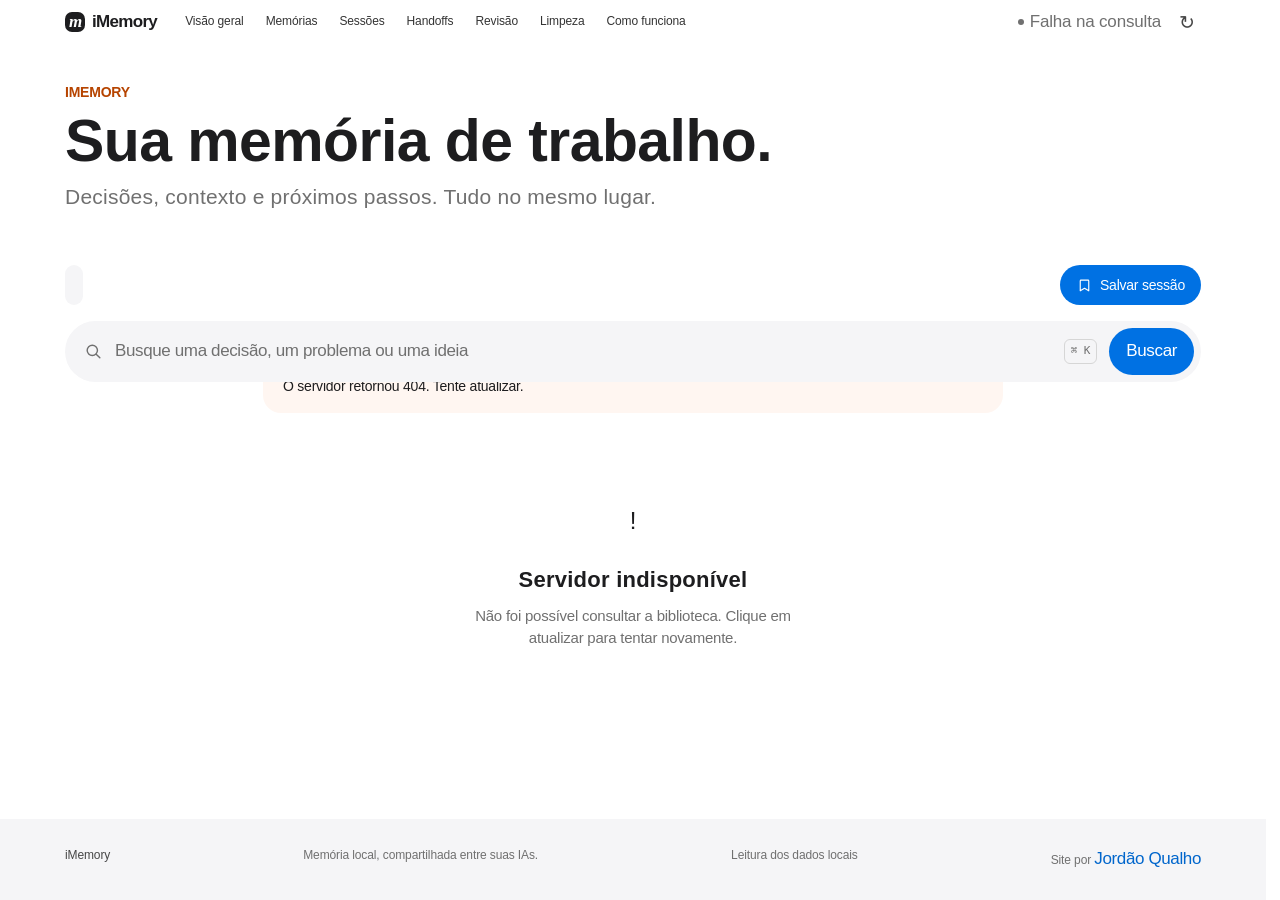
==== commit d3637e77: "Adiciona crédito de autor no rodapé da interface web. Co-authored-by: Cursor <cursoragent@cursor.com" ====
--- a/web-ui/index.html
+++ b/web-ui/index.html
@@ -52,7 +52,7 @@
     </section>
   </main>
 
-  <footer><div class="shell footer-inner"><span>iMemory</span><span>Memória local, compartilhada entre suas IAs.</span><span id="updated">Leitura dos dados locais</span></div></footer>
+  <footer><div class="shell footer-inner"><span>iMemory</span><span>Memória local, compartilhada entre suas IAs.</span><span id="updated">Leitura dos dados locais</span><span>Site por <a href="https://jordaoqualho.com/" target="_blank" rel="noopener noreferrer" class="text-link">Jordão Qualho</a></span></div></footer>
   <dialog id="reader" class="reader" aria-labelledby="reader-title"><div class="reader-top" id="reader-top"><span class="eyebrow" id="reader-label">MEMÓRIA</span><button id="close-reader" class="close-reader" aria-label="Fechar leitura">×</button></div><div class="reader-scroll" id="reader-scroll"><h2 id="reader-title"></h2><p id="reader-meta" class="muted"></p><div id="reader-body"></div></div><div id="reader-actions" class="reader-actions"></div></dialog>
   <dialog id="confirm" class="alert" aria-labelledby="confirm-title" aria-describedby="confirm-body"><form method="dialog"><span class="alert-icon" aria-hidden="true"><svg class="icon" viewBox="0 0 24 24" aria-hidden="true"><path d="M4.5 6.5h15M9.5 6.5V4.8c0-.7.6-1.3 1.3-1.3h2.4c.7 0 1.3.6 1.3 1.3v1.7M6.5 6.5l.8 12.2c.1 1 .9 1.8 1.9 1.8h5.6c1 0 1.8-.8 1.9-1.8l.8-12.2M10.2 10.5v6M13.8 10.5v6"/></svg></span><h2 id="confirm-title"></h2><p id="confirm-body"></p><ul id="confirm-list" class="alert-list"></ul><div class="alert-actions"><button class="button secondary" value="cancel" id="confirm-cancel">Cancelar</button><button class="button danger" value="ok" id="confirm-ok">Excluir</button></div></form></dialog>
   <dialog id="save-dialog" class="sheet" aria-labelledby="save-title"><div class="reader-top"><span class="eyebrow">SALVAR SESSÃO</span><button type="button" class="close-reader" data-close aria-label="Fechar">×</button></div><h2 id="save-title">Guarde o que aconteceu nesta sessão.</h2><p class="sheet-lead">O iMemory resume os eventos capturados com o LLM configurado e grava a página <code>sessions/&lt;id&gt;.md</code>, que passa a aparecer para todas as suas IAs.</p><div id="save-body"></div><div id="save-actions" class="alert-actions"></div></dialog>
